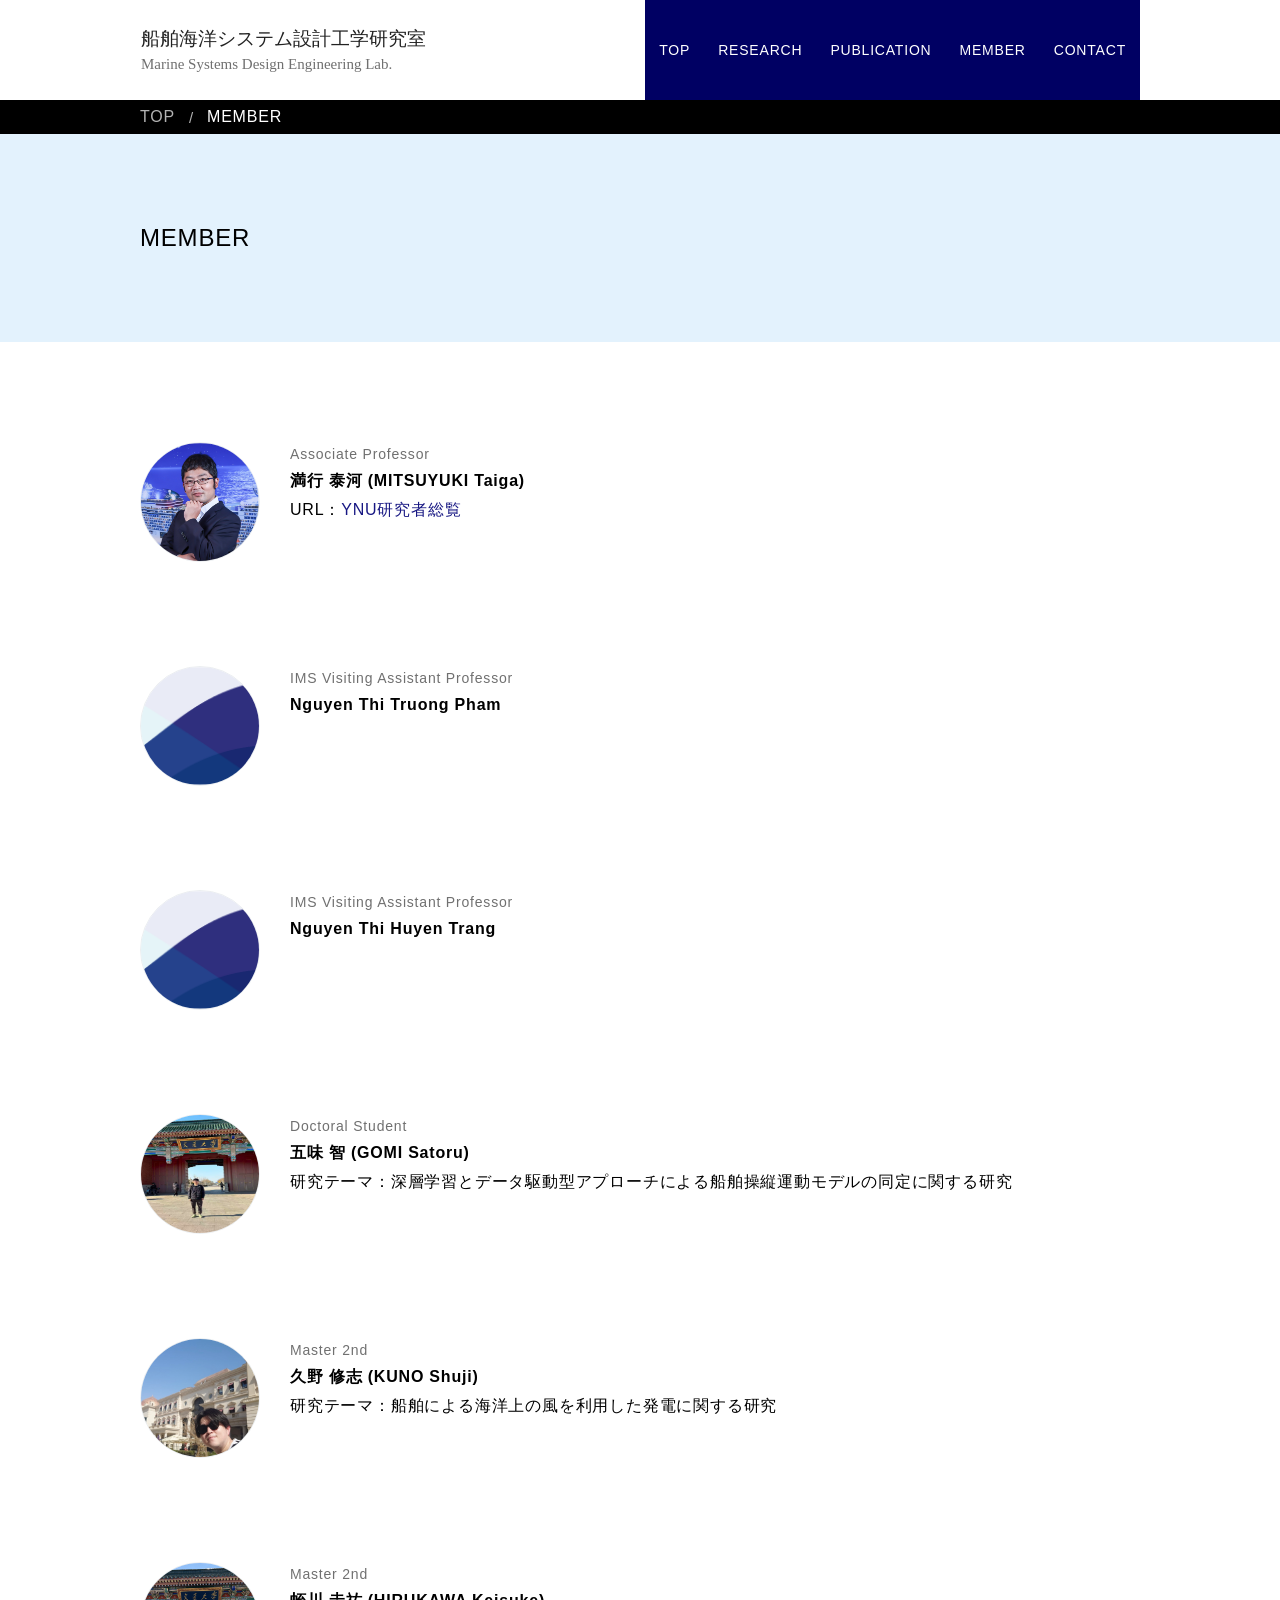
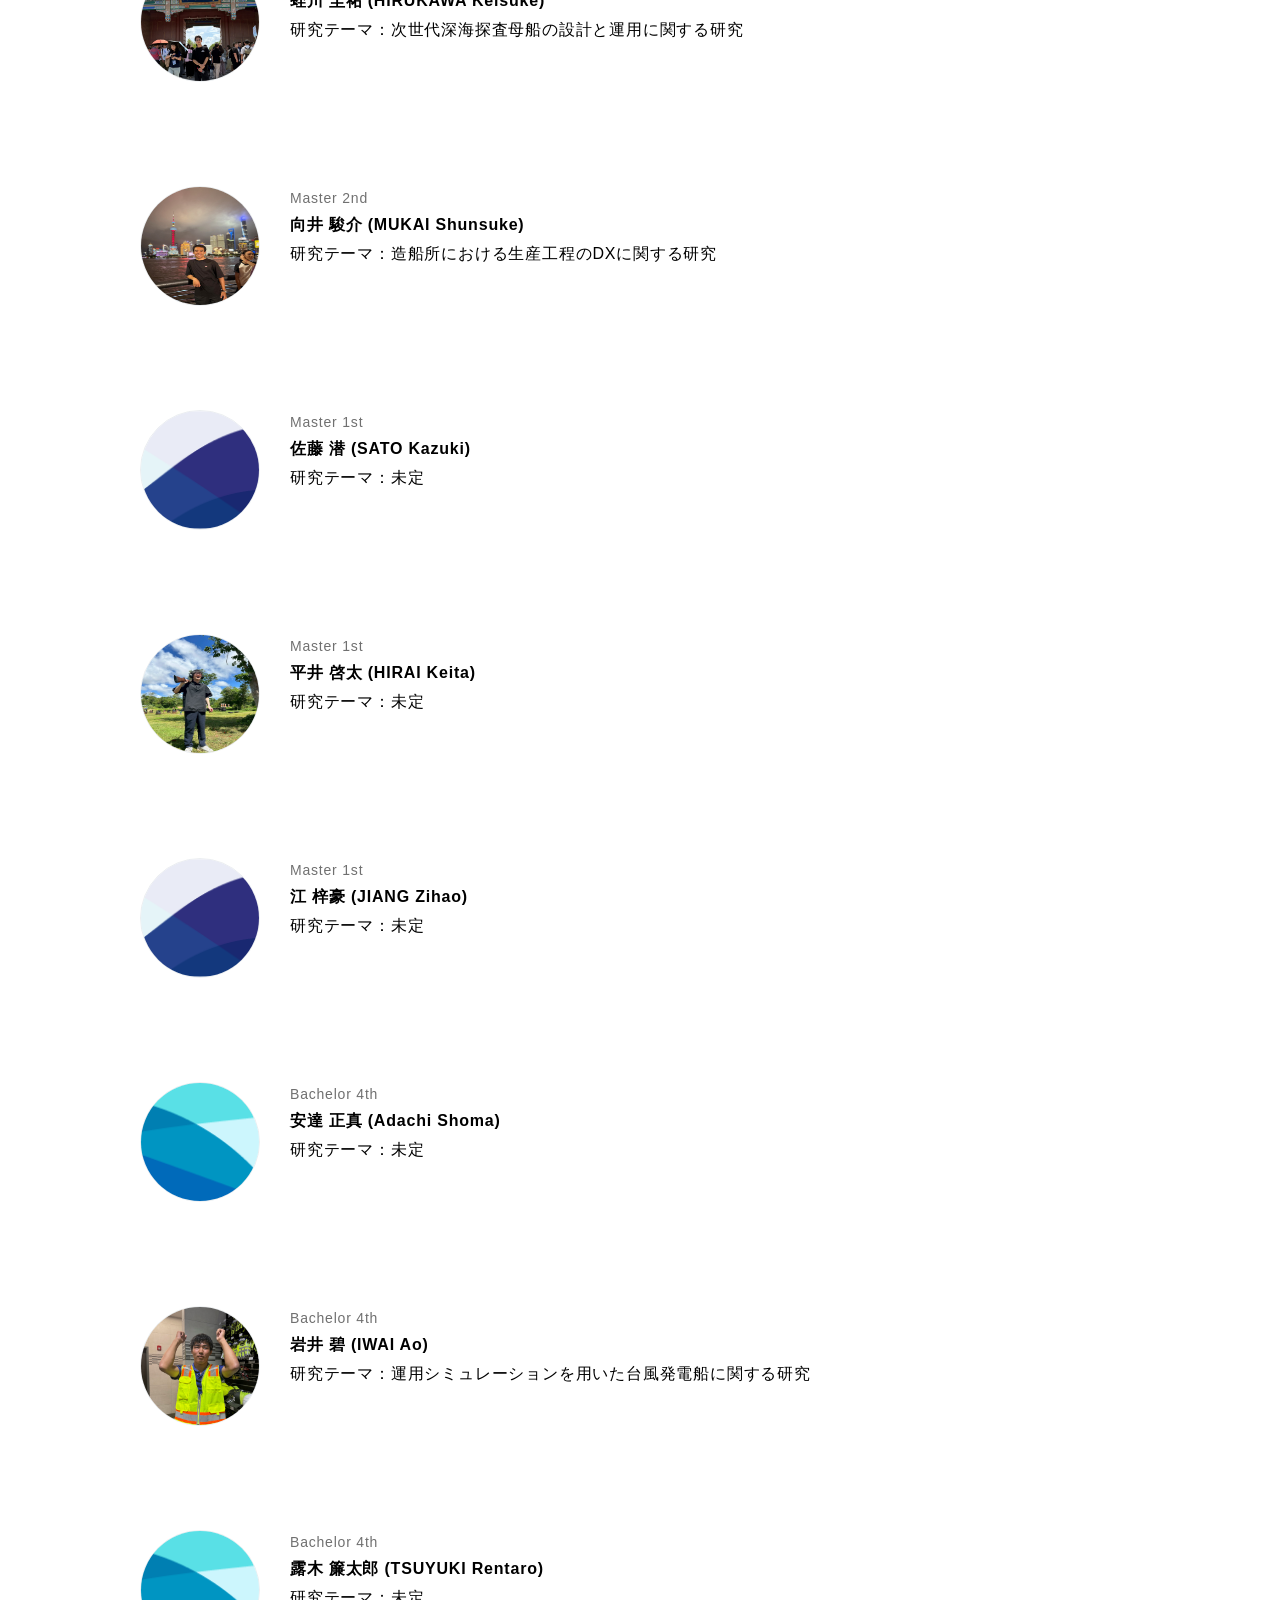
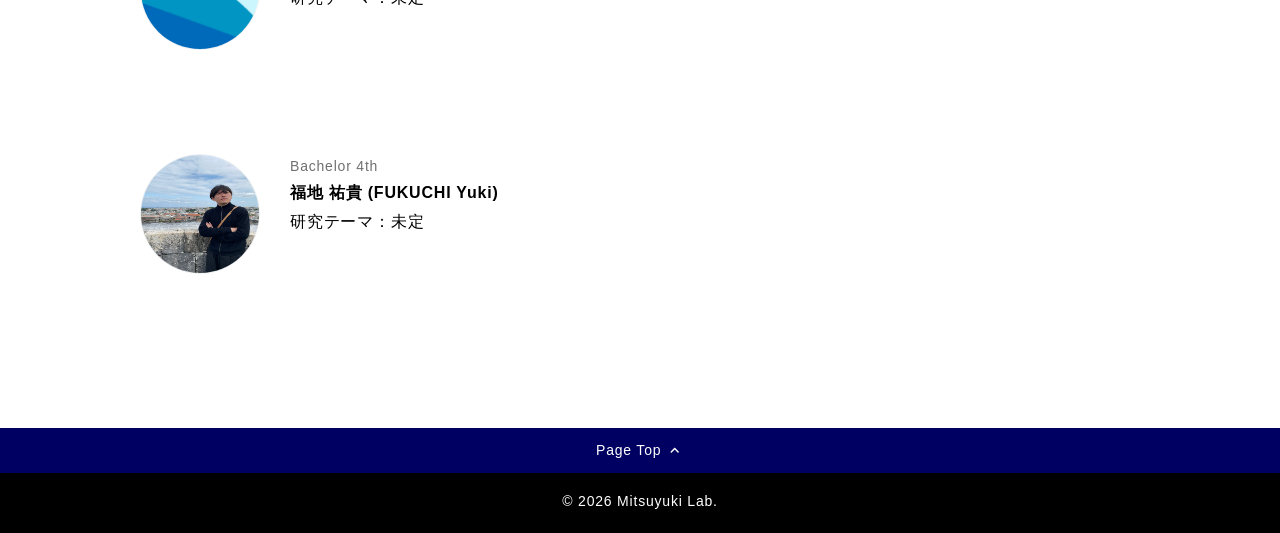
==== member.html @ f91fbb4b "Add some feature(fukuchi)" ====
<!DOCTYPE html>
<html>

<head>
    <meta name="viewport" content="width=1280" user-scalable="yes" charset="utf-8">
    <title> MEMBER | 満行研究室 </title>
    <link rel="icon" href="static/images/favicon.svg" type="image/svg+xml">
    <link rel="stylesheet" href="./static/css/common.css">
    <link rel="stylesheet" href="./static/css/index.css">
    <link rel="stylesheet" href="./static/css/member.css">
    <script src="./static/js/jquery-3.5.1.min.js"></script>
    <script src="./static/js/index.js"></script>
    <!-- Global site tag (gtag.js) - Google Analytics -->
    <script async src="https://www.googletagmanager.com/gtag/js?id=G-5XBV6TJ47Q"></script>
    <script>
        window.dataLayer = window.dataLayer || [];
        function gtag() { dataLayer.push(arguments); }
        gtag('js', new Date());

        gtag('config', 'G-5XBV6TJ47Q');
    </script>
</head>

<body>
    <div class="wrapper">
        <header class="header inner">
            <a href="index.html#top"><img id="#top" class="lab_logo" src="static/images/lab_logo.svg"
                    alt="船舶海洋システム 設計工学研究室"></a>
            <nav>
                <ul>
                    <!-- adjustment -->
                    <li><a href="index.html">TOP</a></li>
                    <!--
                    -->
                    <li><a href="research.html">RESEARCH</a></li>
                    <!--
                    -->
                    <li><a href="publication.html">PUBLICATION</a></li>
                    <!--
                    -->
                    <li><a href="member.html">MEMBER</a></li>
                    <!--
                    -->
                    <li><a href="index.html#intro_contact">CONTACT</a></li>
                </ul>
            </nav>
        </header>
        <div>
            <div class="cp_breadcrumb">
                <div class="inner">
                    <ul class="breadcrumbs">
                        <li><a href="index.html">TOP</a></li>
                        <li>MEMBER</li>
                    </ul>
                </div>
            </div>
            <div class="bg_headline">
                <div class="inner">
                    <h2 class="color-bk">MEMBER</h2>
                </div>
            </div>
        </div>

        <main class="content-full">
            <ul class="inner">
                <li class="member">
                    <img class="member_icon" src="static/images/member_taiga-mitsuyuki.jpg">
                    <div class="member_info">
                        <p class="position">Associate Professor</p>
                        <h4>満行 泰河 (MITSUYUKI Taiga)</h4>
                        <p>URL：<span><a href="https://er-web.ynu.ac.jp/html/MITSUYUKI_Taiga/ja.html"
                                    target="_blank">YNU研究者総覧</a></span></p>
                    </div>
                </li>
                <li class="member">
                    <img class="member_icon" src="static/images/sea-member.png">
                    <div class="member_info">
                        <p class="position">IMS Visiting Assistant Professor</p>
                        <h4>Nguyen Thi Truong Pham</h4>
                        <!-- <p>URL：<span><a href="https://er-web.ynu.ac.jp/html/MITSUYUKI_Taiga/ja.html"
                                    target="_blank">YNU研究者総覧</a></span></p> -->
                    </div>
                </li>
                <li class="member">
                    <img class="member_icon" src="static/images/sea-member.png">
                    <div class="member_info">
                        <p class="position">IMS Visiting Assistant Professor</p>
                        <h4>Nguyen Thi Huyen Trang</h4>
                        <!-- <p>URL：<span><a href="https://er-web.ynu.ac.jp/html/MITSUYUKI_Taiga/ja.html"
                                    target="_blank">YNU研究者総覧</a></span></p> -->
                    </div>
                </li>
                <li class="member">
                    <img class="member_icon" src="static/images/member_satoru_gomi.jpg">
                    <div class="member_info">
                        <p class="position">Doctoral Student</p>
                        <h4>五味 智 (GOMI Satoru)</h4>
                        <p>研究テーマ：<span>深層学習とデータ駆動型アプローチによる船舶操縦運動モデルの同定に関する研究</span></p>
                        <!-- <p>URL：<a href="" target="_blank"></a></p> -->
                    </div>
                </li>
                <li class="member">
                    <img class="member_icon" src="static/images/member_shuji_kuno.jpg">
                    <div class="member_info">
                        <p class="position">Master 2nd</p>
                        <h4>久野 修志 (KUNO Shuji)</h4>
                        <p>研究テーマ：<span>船舶による海洋上の風を利用した発電に関する研究</span></p>
                        <!-- <p>URL：<a href="" target="_blank"></a></p> -->
                    </div>
                </li>
                <li class="member">
                    <img class="member_icon" src="static/images/member_keisuke_hirukawa.jpg">
                    <div class="member_info">
                        <p class="position">Master 2nd</p>
                        <h4>蛭川 圭祐 (HIRUKAWA Keisuke)</h4>
                        <p>研究テーマ：<span>次世代深海探査母船の設計と運用に関する研究</span></p>
                        <!-- <p>URL：<a href="" target="_blank"></a></p> -->
                    </div>
                </li>
                <li class="member">
                    <img class="member_icon" src="static/images/member_mukai_shunsuke.jpg">
                    <div class="member_info">
                        <p class="position">Master 2nd</p>
                        <h4>向井 駿介 (MUKAI Shunsuke)</h4>
                        <p>研究テーマ：<span>造船所における生産工程のDXに関する研究</span></p>
                        <!-- <p>URL：<a href="" target="_blank"></a></p> -->
                    </div>
                </li>
                <li class="member">
                    <img class="member_icon" src="static/images/sea-member.png">
                    <div class="member_info">
                        <p class="position">Master 1st</p>
                        <h4>佐藤 潜 (SATO Kazuki)</h4>
                        <p>研究テーマ：<span>未定</span></p>
                        <!-- <p>URL：<a href="" target="_blank"></a></p> -->
                    </div>
                </li>
                <li class="member">
                    <img class="member_icon" src="static/images/member_keita_hirai.jpg">
                    <div class="member_info">
                        <p class="position">Master 1st</p>
                        <h4>平井 啓太 (HIRAI Keita)</h4>
                        <p>研究テーマ：<span>未定</span></p>
                        <!-- <p>URL：<a href="" target="_blank"></a></p> -->
                    </div>
                </li>
                <li class="member">
                    <img class="member_icon" src="static/images/sea-member.png">
                    <div class="member_info">
                        <p class="position">Master 1st</p>
                        <h4>江 梓豪 (JIANG Zihao)</h4>
                        <p>研究テーマ：<span>未定</span></p>
                        <!-- <p>URL：<a href="" target="_blank"></a></p> -->
                    </div>
                </li>
                <li class="member">
                    <img class="member_icon" src="static/images/sea-bright.png">
                    <div class="member_info">
                        <p class="position">Bachelor 4th</p>
                        <h4>安達 正真 (Adachi Shoma)</h4>
                        <p>研究テーマ：<span>未定</span></p>
                        <!-- <p>URL：<a href="" target="_blank"></a></p> -->
                    </div>
                </li>
                <li class="member">
                    <img class="member_icon" src="static/images/member_ao_iwai.jpg">
                    <div class="member_info">
                        <p class="position">Bachelor 4th</p>
                        <h4>岩井 碧 (IWAI Ao)</h4>
                        <p>研究テーマ：<span>運用シミュレーションを用いた台風発電船に関する研究</span></p>
                        <!-- <p>URL：<a href="" target="_blank"></a></p> -->
                    </div>
                </li>
                <li class="member">
                    <img class="member_icon" src="static/images/sea-bright.png">
                    <div class="member_info">
                        <p class="position">Bachelor 4th</p>
                        <h4>露木 簾太郎 (TSUYUKI Rentaro)</h4>
                        <p>研究テーマ：<span>未定</span></p>
                        <!-- <p>URL：<a href="" target="_blank"></a></p> -->
                    </div>
                </li>
                <li class="member">
                    <img class="member_icon" src="static/images/member_yuki_fukuchi.jpg">
                    <div class="member_info">
                        <p class="position">Bachelor 4th</p>
                        <h4>福地 祐貴 (FUKUCHI Yuki)</h4>
                        <p>研究テーマ：<span>未定</span></p>
                        <!-- <p>URL：<a href="" target="_blank"></a></p> -->
                    </div>
                </li>
            </ul>
        </main>

        <div class="page_top">
            <a class="butn_with_icon" href="#top">Page Top <img class="in_icon"
                    src="static/images/arrow_up_white.svg"></a>
        </div>
        <footer>
            <p id="copyright"></p>
        </footer>
    </div>
</body>

</html>
---- static/css/common.css ----
@charset "utf-8";
* {
    box-sizing: border-box;
    margin: 0;
    padding: 0;
}
html,body {
    height: 100%;
}
body {
    font-family:'Hiragino Kaku Gothic ProN','ヒラギノ角ゴ ProN W3','Meiryo','メイリオ',sans-serif;
    font-size: 16px;
    background-color: #ffffff;
    letter-spacing: 0.05em;
}
.inner {
    max-width: 1000px;
    margin-right: auto;
    margin-left: auto;
}
.inner_sub {
    max-width: 1000px;
    margin-right: auto;
    margin-left: auto;
    padding-right: 220px;
    padding-left: 220px;
}
.content-full {
    margin-bottom: 150px; 
}
/* TEXT　*/
a {
    color: #171783;
    text-decoration: none;
    margin: 0;
    padding: 0;
}
h2 {
    padding: 90px 0 90px 0;
    font-weight: 300;
}
h3 {
    padding: 0 0 30px 0;
    font-weight: 300;
}
ul {
    list-style: none;
}
.color-blue {
    color: #000063;
}
.color-bk {
    color: #000000;
}

.label_blue {
    color:#ffffff;
    background:#000063;
    text-decoration: none;
}
.label_blue:hover {
    background:#1f0e80;
    box-shadow: 6px 6px 0 0 rgba(60, 194, 235, 0.4);
}
.bg_setting {
    background-repeat: no-repeat;
    background-size: cover;
    background-color:#ffffff;
}
/* 削除 */
.label_black {
    color:#ffffff;
    background:#000000;
}
/* GUIDE　*/
.guide_text {
    display: inline-block;
    margin-bottom: 30px;
    line-height: 1.8;
}
hr {
    border: none; /* 見た目調整 */
    height: 1px;
    background-color: #CFD8DC;
    margin: 80px 0 0 0 ;
}

/* BUTTUM_ICON */
.butn_with_icon {
    display: inline-block;
    width: auto;
    padding: 10px 4px 8px 12px;
}
.in_icon {
    vertical-align: middle;
    padding: 0 8px 3px 0;
}

/* HEADER */
header {
    display: flex;
    justify-content: space-between;
    align-items: center;
}
.header {
    height: 100px;
    width: 1000px;
    padding: 0 ;
}
.header img {
    padding: 0 20px 0 0;
}
.lab_logo {
    vertical-align: bottom
}

/* MENU */
nav {
    height: 100%;
    background: #000063;
}
nav ul {
    display: flex;
    align-items: center;
    height: 100px;
}
nav ul li :hover {
    background:#1f0e80;
    box-shadow: 6px 6px 0 0 rgba(60, 194, 235, 0.4);
    position: relative;
}
nav ul li a {
    color: #fff;
    display: inline-block;
    height: 100%;
    width: 100%;
    padding: 0 14px;
    font-size: 14px;
    line-height: 100px;
}
/* HEADLINE */
.bg_headline {
    background: rgb(227, 242, 253);
}
.bg_breadcrumb {
    background: #000000;
    padding: 8px 0 8px 0;
}

/* BREADCRUMB */
.cp_breadcrumb *, .cp_breadcrumb *:after, .cp_breadcrumb *:before {
	-webkit-box-sizing: border-box;
	        box-sizing: border-box;
}
.cp_breadcrumb {
    padding: 8px 0 8px 0;
	color: #fff;
    background: #000000;
}
.cp_breadcrumb a {
	text-decoration: none;
    color: rgba( 255, 255, 255, 0.7);
}
.cp_breadcrumb .breadcrumbs {
	padding-left: 0;
	margin-top: 0;
	margin-bottom: 0;
	list-style: none;
	display: flex;
	flex-wrap: wrap;
}
.cp_breadcrumb li {
	display: inline-block;
	position: relative;
	padding-right: calc(16px + 8px);
	margin-right: 8px;
    color: rgba( 255, 255, 255, 0.7);
}
.cp_breadcrumb li::before {
	content: "/";
	width: 1em;
	height: 1em;
	line-height: 1;
	text-align: center;
    font-size: 15px;
	color: inherit;
	position: absolute;
	top: 50%;
	right: 0;
	-webkit-transform: translateY(-50%);
	        transform: translateY(-50%);
}
.cp_breadcrumb li:last-child {
	margin-right: 0;
	padding-right: 0;
	color: #ffffff;
}
.cp_breadcrumb li:last-child::before {
	content: normal;
}

/* page_top */
.page_top {
    background:#000063;
    text-align: center;
    height: 45px;
    font-size: 14px;
    padding: 3px 0 0 0;
  }
  .page_top a {
    color: #ffffff;
  }

/* footer */
.footer-margin {
    margin-top: 160px;
}
footer {
    height: 60px;
    color: #ffffff;
    background: rgb(0, 0, 0);
    text-align: center;
    font-size: 14px;
  }
footer p {
    display: inline-block;
    margin: 20px 0;
  }

.wrapper {
    min-width: 1280px;
    display: flex;
    flex-direction: column;
    min-height: 100vh;
}
.wrapper > * {
    flex-shrink: 0;
}
main {
    flex-grow: 1;
}
.page_top {
    margin-top: auto;
}
---- static/css/index.css ----
@charset "utf-8";

* {
    box-sizing: border-box;
    margin: 0;
    padding: 0;
}
/* TOP */
.intro_view {
    display: flex;
    justify-content: center;
    align-items: center;
    height: 600px;
}
.intro_view_bg {
    background-image:url("../images/bg_top.png");
}
.overview {
    display: block;
    width: auto;
    height: 330px;
    padding: 30px;
    border-radius: 5px;
    color: #ffffff;
    line-height: 2;
    text-align: center;
    letter-spacing: 0.2em;
}
.slogan {
    padding: 35px 0;
    font-size: 48px;
    font-family: jakob, sans-serif;
    font-weight: 400;
    font-style: normal;
    text-shadow: 0 2px 4px #2D2D2D;
}

/* research */
.intro_research {
    height: auto;
    width: 100%;
    padding-bottom: 150px;
}
.research_bg {
    background-image: url("../images/bg_research.png"); 
}
.research {
    display: inline-block;
    position: relative;
}
.research img {
    vertical-align: bottom; /* adjustment */
    object-fit: cover;
    width: 420px;
}
.research img:hover {
    filter: brightness(80%);
}
.research p {
    position: absolute;
    bottom: 0;
    height: 25%;
    width: 100%;
    padding: 15px 15px 15px 15px;
    line-height: 1.6;
    color: #FFFFFF;
    background-color: rgba(0, 0, 99, 80%);
}
/* PUBLICATION */
#intro_publication {
    background: linear-gradient(180deg, rgb(233, 235, 246), rgb(227, 242, 253));
    position: relative; /* Background adjustment */
}
.publication_guide aside {
    margin: 0 0 50px 0;
}
.triangle {
    width: 0;
    height: 0;
    border-style: solid;
    border-width: 120px 100vw 0 0;
    border-color: #E3F2FD transparent transparent transparent;
    position: absolute; /* Background adjustment */
    z-index: 2;
}
.triangle_space {
    height: 80px;
}
/* CONTACT */
.contact_guide {
    display: flex;
    justify-content: space-between;
    align-items: baseline;
}
.contact {
    position: relative;
    display: block;
    width: 430px;
}
.ynu_logo {
    position: absolute;
    bottom: 0;
    right: 0;
    margin: 0 0 3px 0;
}
---- static/css/member.css ----
@charset "utf-8";

/* TOP> MEMBER */

/* MEMBER */
.member {
    position: relative;
    width: 100%;
    margin: 100px 0 0 0;
}
.member_icon {
    width:  120px; 
    height: 120px;
    border: 1px solid #ECEFF1;
    border-radius: 50%;
    background-position: center center;
    margin: 0;
    padding: 0;
}
.member_info {
    display: inline-block;
    position: absolute;
    top: 0;
    margin: 0 0 0 30px;
    line-height: 1.8;
}
.position {
    color: #707070;
    font-size: 14px;
}
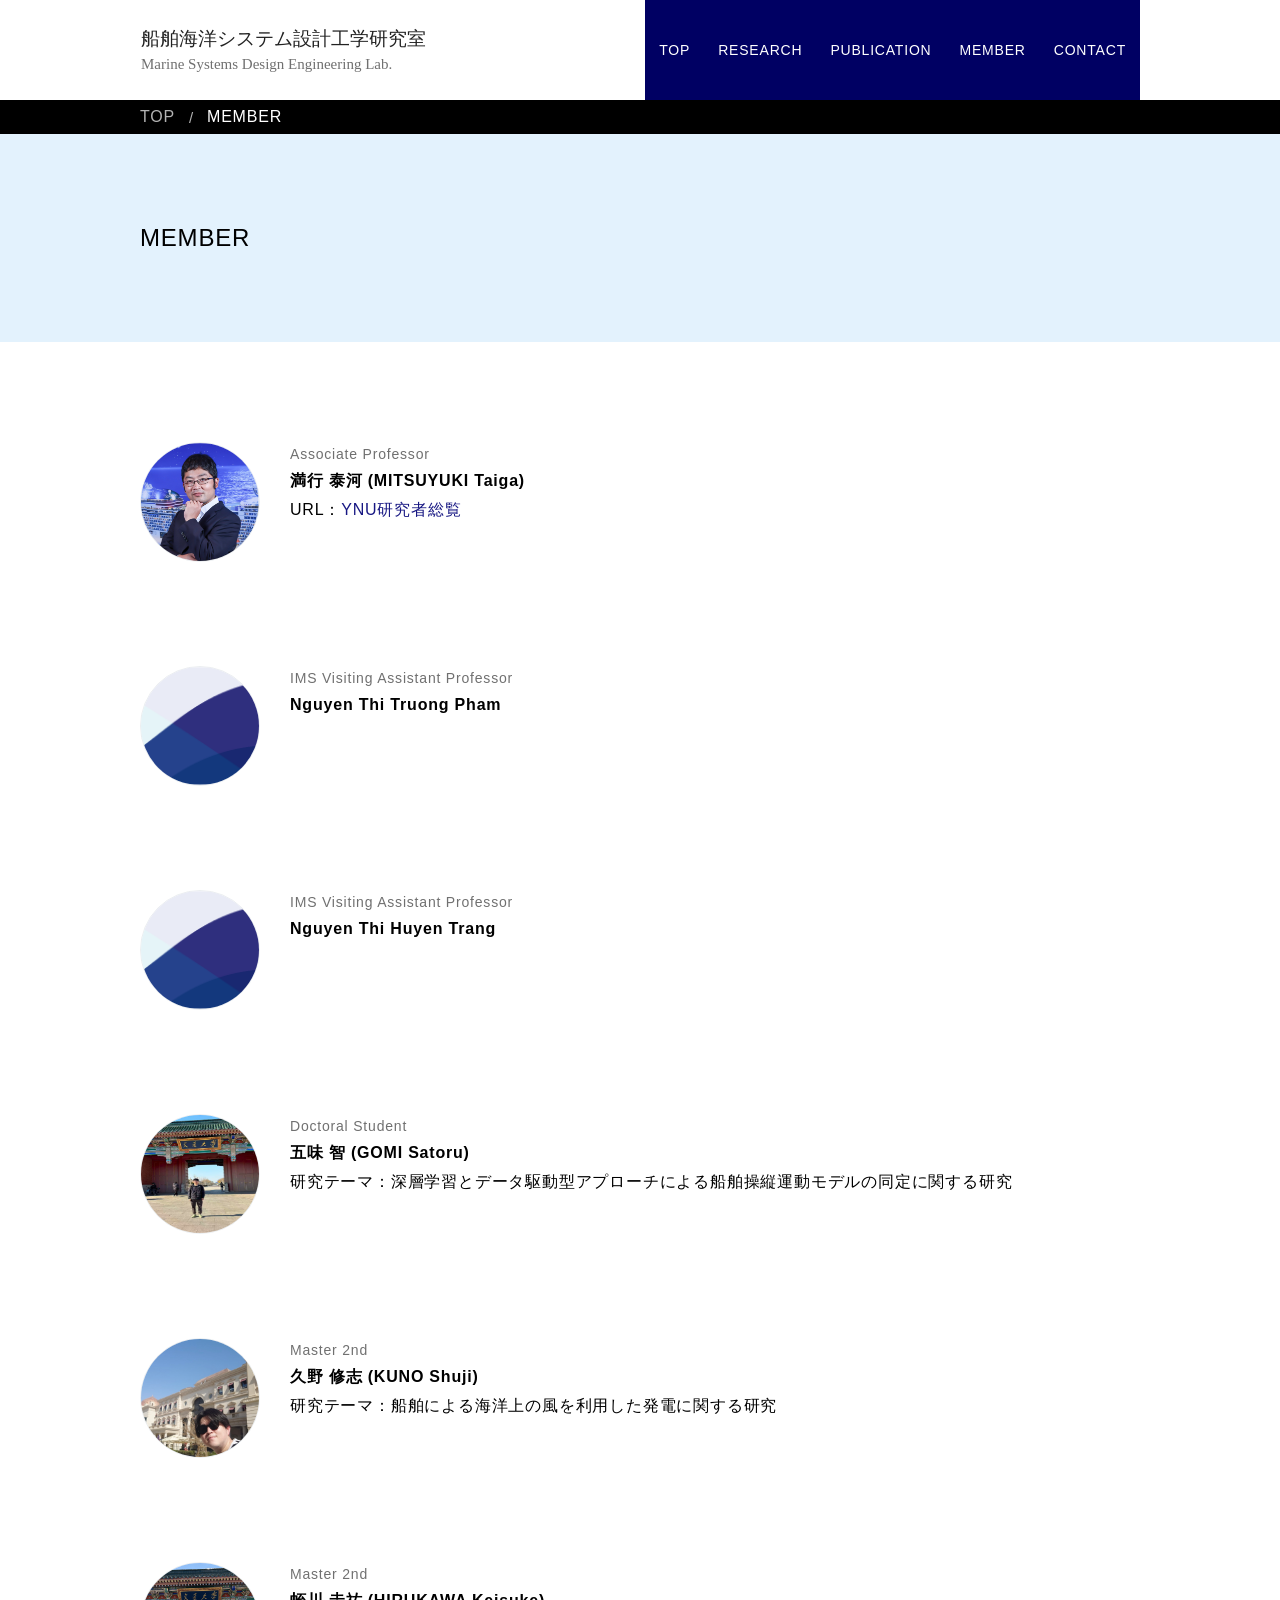
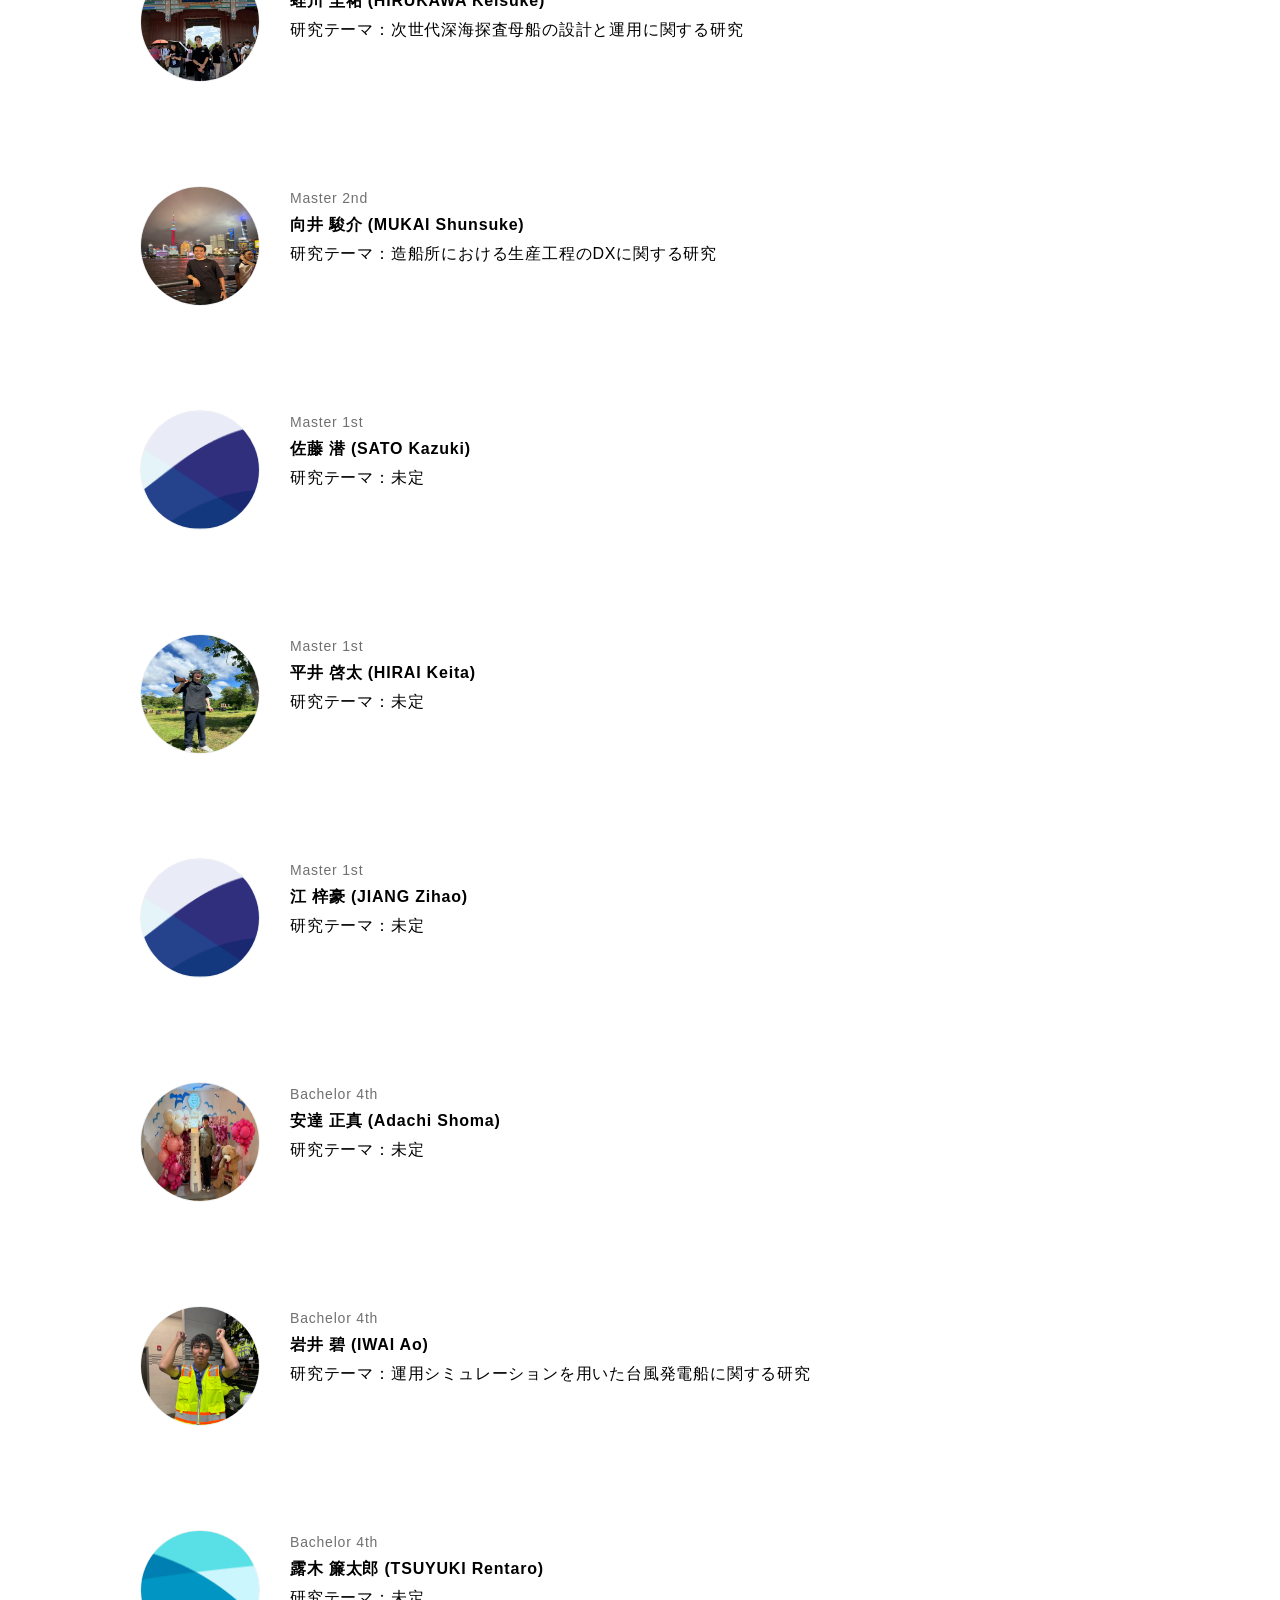
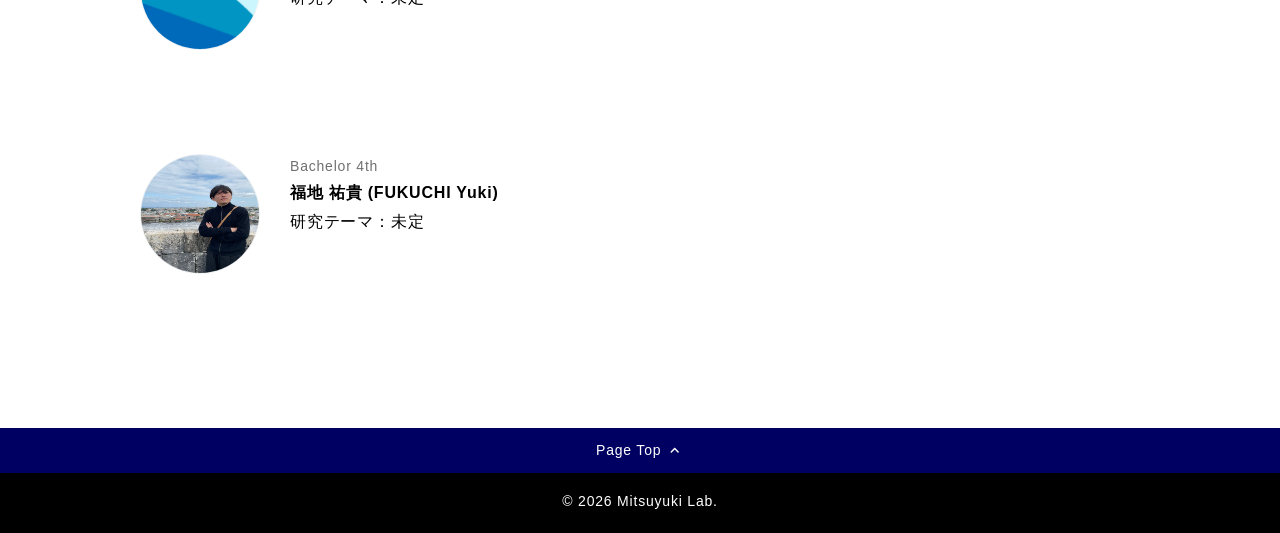
==== commit 19078dfe: "update member image path" ====
--- a/member.html
+++ b/member.html
@@ -154,7 +154,7 @@
                     </div>
                 </li>
                 <li class="member">
-                    <img class="member_icon" src="static/images/sea-bright.png">
+                    <img class="member_icon" src="static/images/member_shoma_adachi.jpg">
                     <div class="member_info">
                         <p class="position">Bachelor 4th</p>
                         <h4>安達 正真 (Adachi Shoma)</h4>
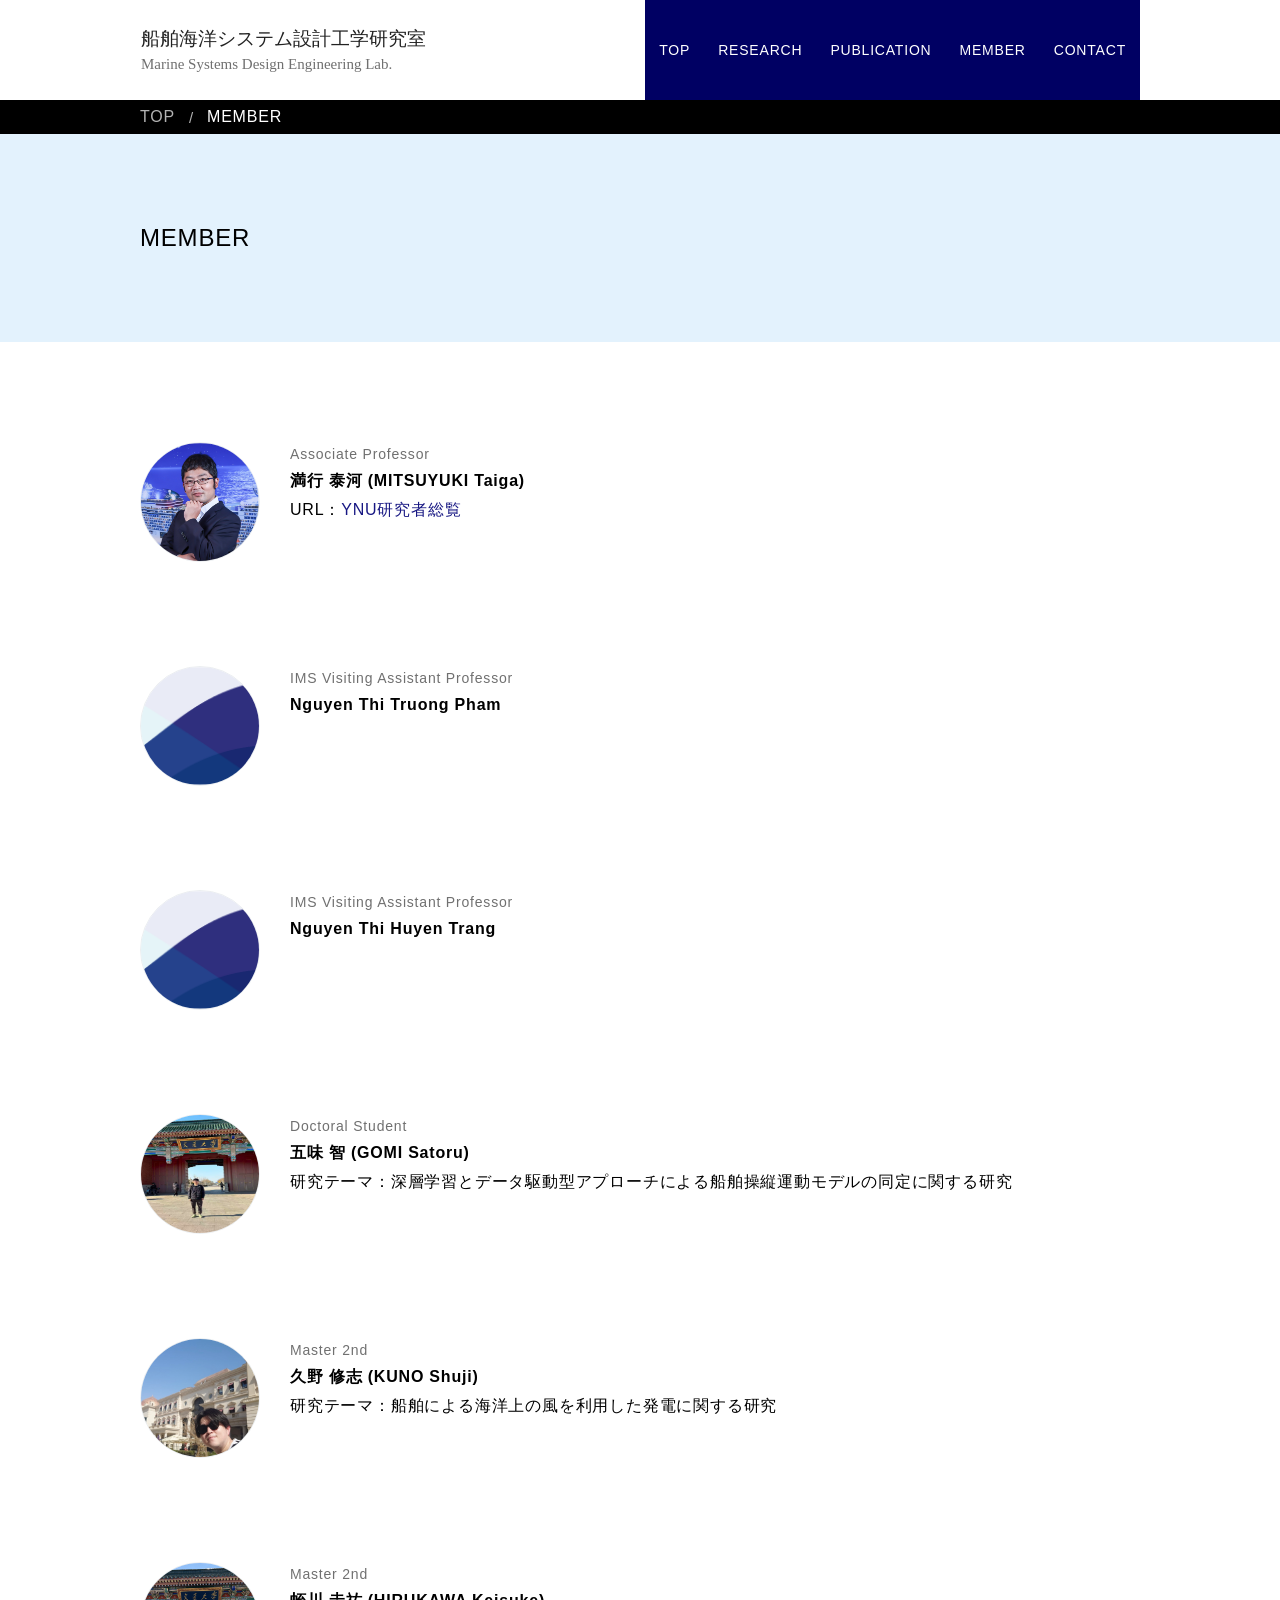
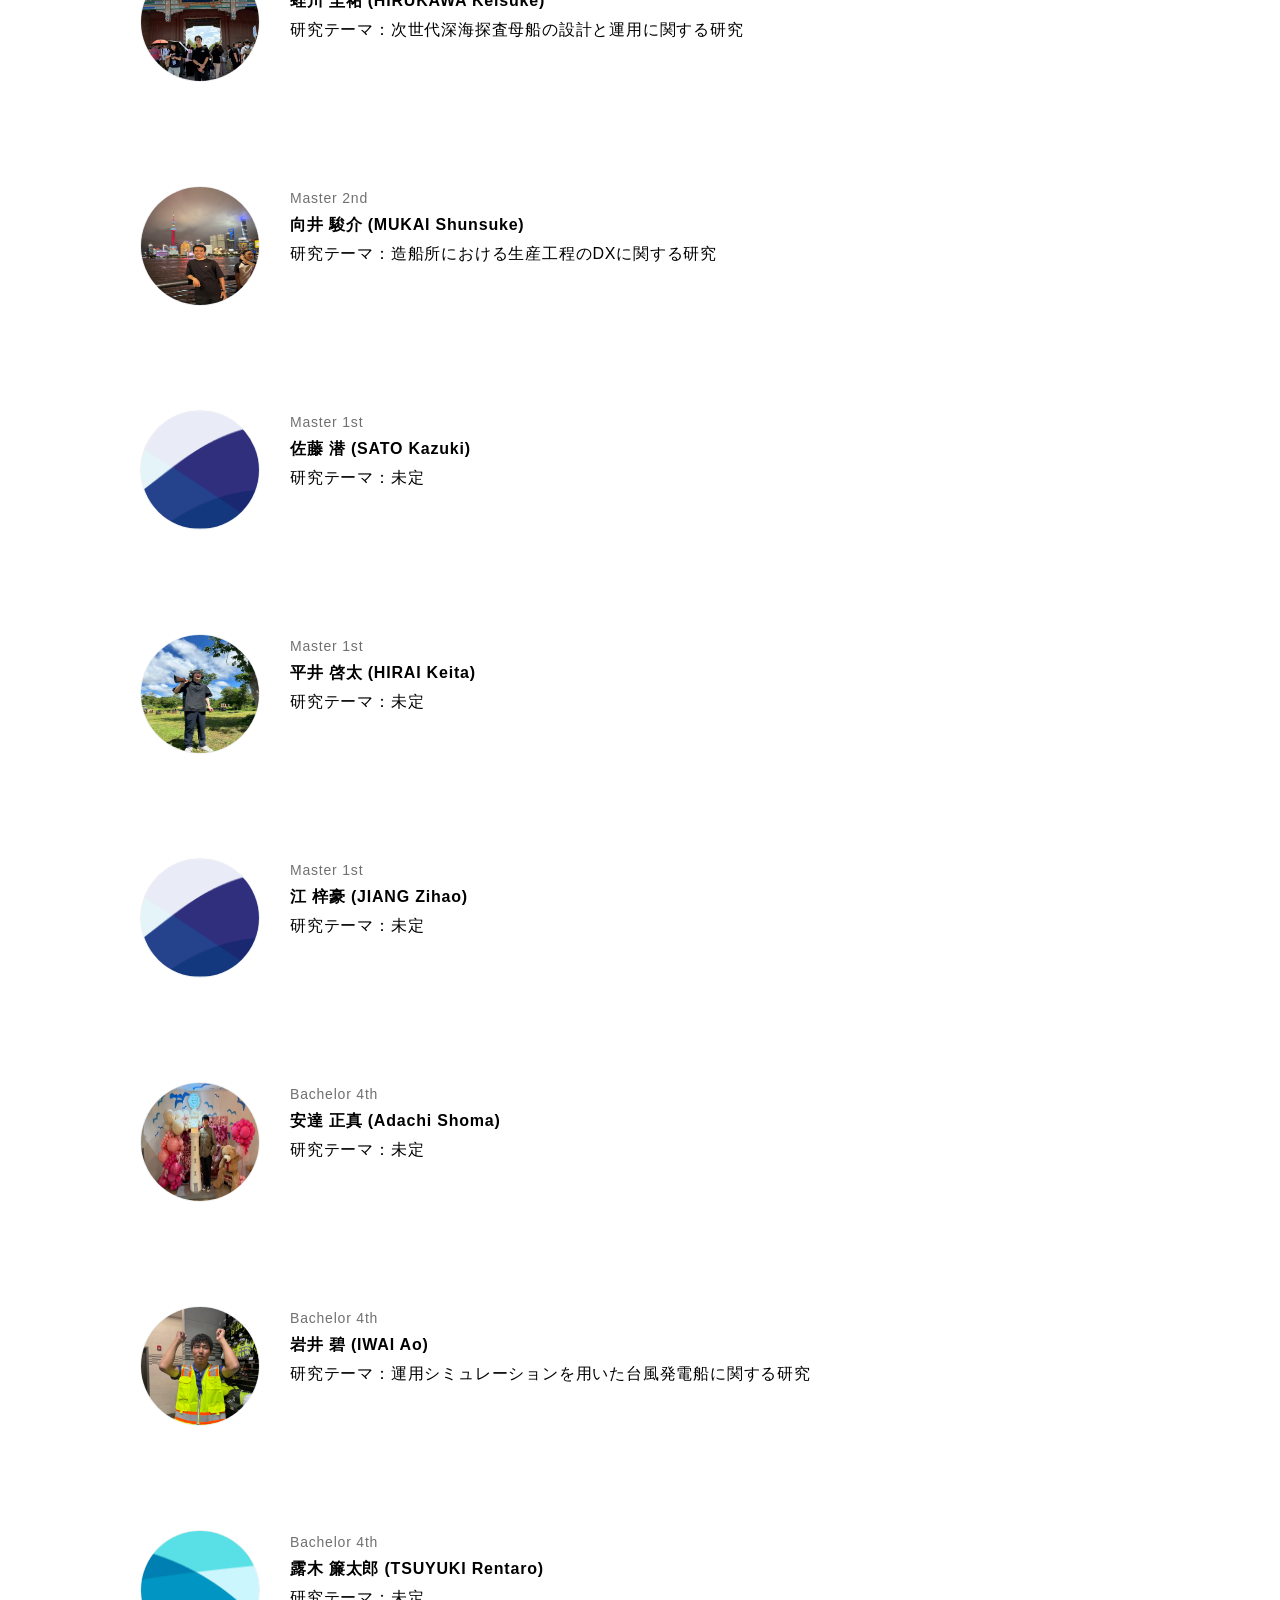
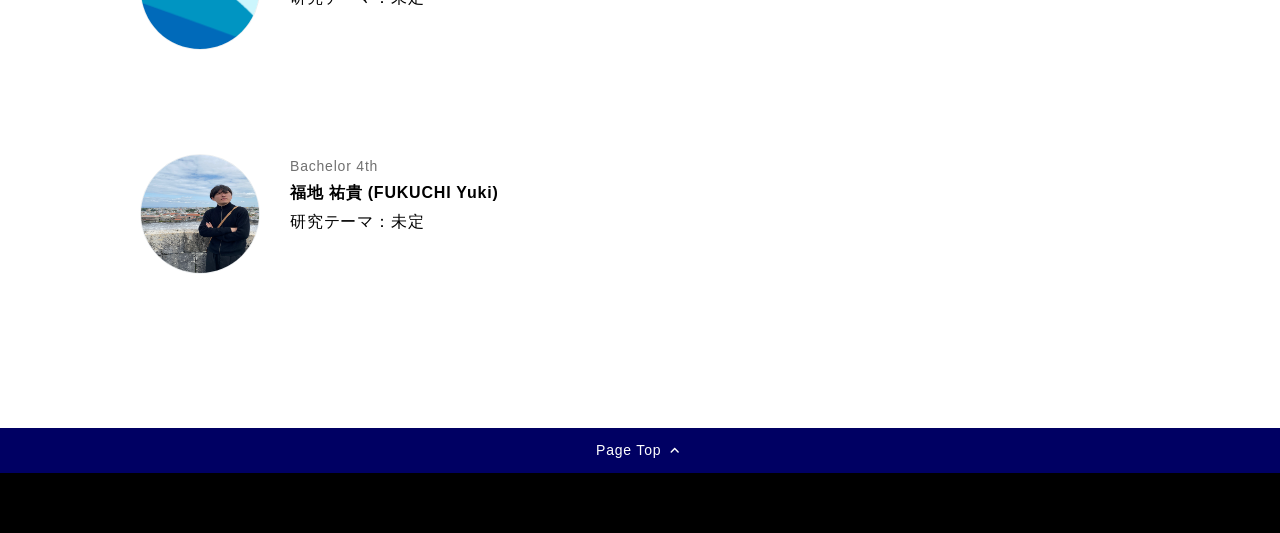
==== commit cc86cb55: "update: HTML・CSS・画像修正" ====
--- a/member.html
+++ b/member.html
@@ -1,205 +1,205 @@
-<!DOCTYPE html>
-<html>
-
-<head>
-    <meta name="viewport" content="width=1280" user-scalable="yes" charset="utf-8">
-    <title> MEMBER | 満行研究室 </title>
-    <link rel="icon" href="static/images/favicon.svg" type="image/svg+xml">
-    <link rel="stylesheet" href="./static/css/common.css">
-    <link rel="stylesheet" href="./static/css/index.css">
-    <link rel="stylesheet" href="./static/css/member.css">
-    <script src="./static/js/jquery-3.5.1.min.js"></script>
-    <script src="./static/js/index.js"></script>
-    <!-- Global site tag (gtag.js) - Google Analytics -->
-    <script async src="https://www.googletagmanager.com/gtag/js?id=G-5XBV6TJ47Q"></script>
-    <script>
-        window.dataLayer = window.dataLayer || [];
-        function gtag() { dataLayer.push(arguments); }
-        gtag('js', new Date());
-
-        gtag('config', 'G-5XBV6TJ47Q');
-    </script>
-</head>
-
-<body>
-    <div class="wrapper">
-        <header class="header inner">
-            <a href="index.html#top"><img id="#top" class="lab_logo" src="static/images/lab_logo.svg"
-                    alt="船舶海洋システム 設計工学研究室"></a>
-            <nav>
-                <ul>
-                    <!-- adjustment -->
-                    <li><a href="index.html">TOP</a></li>
-                    <!--
-                    -->
-                    <li><a href="research.html">RESEARCH</a></li>
-                    <!--
-                    -->
-                    <li><a href="publication.html">PUBLICATION</a></li>
-                    <!--
-                    -->
-                    <li><a href="member.html">MEMBER</a></li>
-                    <!--
-                    -->
-                    <li><a href="index.html#intro_contact">CONTACT</a></li>
-                </ul>
-            </nav>
-        </header>
-        <div>
-            <div class="cp_breadcrumb">
-                <div class="inner">
-                    <ul class="breadcrumbs">
-                        <li><a href="index.html">TOP</a></li>
-                        <li>MEMBER</li>
-                    </ul>
-                </div>
-            </div>
-            <div class="bg_headline">
-                <div class="inner">
-                    <h2 class="color-bk">MEMBER</h2>
-                </div>
-            </div>
-        </div>
-
-        <main class="content-full">
-            <ul class="inner">
-                <li class="member">
-                    <img class="member_icon" src="static/images/member_taiga-mitsuyuki.jpg">
-                    <div class="member_info">
-                        <p class="position">Associate Professor</p>
-                        <h4>満行 泰河 (MITSUYUKI Taiga)</h4>
-                        <p>URL：<span><a href="https://er-web.ynu.ac.jp/html/MITSUYUKI_Taiga/ja.html"
-                                    target="_blank">YNU研究者総覧</a></span></p>
-                    </div>
-                </li>
-                <li class="member">
-                    <img class="member_icon" src="static/images/sea-member.png">
-                    <div class="member_info">
-                        <p class="position">IMS Visiting Assistant Professor</p>
-                        <h4>Nguyen Thi Truong Pham</h4>
-                        <!-- <p>URL：<span><a href="https://er-web.ynu.ac.jp/html/MITSUYUKI_Taiga/ja.html"
-                                    target="_blank">YNU研究者総覧</a></span></p> -->
-                    </div>
-                </li>
-                <li class="member">
-                    <img class="member_icon" src="static/images/sea-member.png">
-                    <div class="member_info">
-                        <p class="position">IMS Visiting Assistant Professor</p>
-                        <h4>Nguyen Thi Huyen Trang</h4>
-                        <!-- <p>URL：<span><a href="https://er-web.ynu.ac.jp/html/MITSUYUKI_Taiga/ja.html"
-                                    target="_blank">YNU研究者総覧</a></span></p> -->
-                    </div>
-                </li>
-                <li class="member">
-                    <img class="member_icon" src="static/images/member_satoru_gomi.jpg">
-                    <div class="member_info">
-                        <p class="position">Doctoral Student</p>
-                        <h4>五味 智 (GOMI Satoru)</h4>
-                        <p>研究テーマ：<span>深層学習とデータ駆動型アプローチによる船舶操縦運動モデルの同定に関する研究</span></p>
-                        <!-- <p>URL：<a href="" target="_blank"></a></p> -->
-                    </div>
-                </li>
-                <li class="member">
-                    <img class="member_icon" src="static/images/member_shuji_kuno.jpg">
-                    <div class="member_info">
-                        <p class="position">Master 2nd</p>
-                        <h4>久野 修志 (KUNO Shuji)</h4>
-                        <p>研究テーマ：<span>船舶による海洋上の風を利用した発電に関する研究</span></p>
-                        <!-- <p>URL：<a href="" target="_blank"></a></p> -->
-                    </div>
-                </li>
-                <li class="member">
-                    <img class="member_icon" src="static/images/member_keisuke_hirukawa.jpg">
-                    <div class="member_info">
-                        <p class="position">Master 2nd</p>
-                        <h4>蛭川 圭祐 (HIRUKAWA Keisuke)</h4>
-                        <p>研究テーマ：<span>次世代深海探査母船の設計と運用に関する研究</span></p>
-                        <!-- <p>URL：<a href="" target="_blank"></a></p> -->
-                    </div>
-                </li>
-                <li class="member">
-                    <img class="member_icon" src="static/images/member_mukai_shunsuke.jpg">
-                    <div class="member_info">
-                        <p class="position">Master 2nd</p>
-                        <h4>向井 駿介 (MUKAI Shunsuke)</h4>
-                        <p>研究テーマ：<span>造船所における生産工程のDXに関する研究</span></p>
-                        <!-- <p>URL：<a href="" target="_blank"></a></p> -->
-                    </div>
-                </li>
-                <li class="member">
-                    <img class="member_icon" src="static/images/sea-member.png">
-                    <div class="member_info">
-                        <p class="position">Master 1st</p>
-                        <h4>佐藤 潜 (SATO Kazuki)</h4>
-                        <p>研究テーマ：<span>未定</span></p>
-                        <!-- <p>URL：<a href="" target="_blank"></a></p> -->
-                    </div>
-                </li>
-                <li class="member">
-                    <img class="member_icon" src="static/images/member_keita_hirai.jpg">
-                    <div class="member_info">
-                        <p class="position">Master 1st</p>
-                        <h4>平井 啓太 (HIRAI Keita)</h4>
-                        <p>研究テーマ：<span>未定</span></p>
-                        <!-- <p>URL：<a href="" target="_blank"></a></p> -->
-                    </div>
-                </li>
-                <li class="member">
-                    <img class="member_icon" src="static/images/sea-member.png">
-                    <div class="member_info">
-                        <p class="position">Master 1st</p>
-                        <h4>江 梓豪 (JIANG Zihao)</h4>
-                        <p>研究テーマ：<span>未定</span></p>
-                        <!-- <p>URL：<a href="" target="_blank"></a></p> -->
-                    </div>
-                </li>
-                <li class="member">
-                    <img class="member_icon" src="static/images/member_shoma_adachi.jpg">
-                    <div class="member_info">
-                        <p class="position">Bachelor 4th</p>
-                        <h4>安達 正真 (Adachi Shoma)</h4>
-                        <p>研究テーマ：<span>未定</span></p>
-                        <!-- <p>URL：<a href="" target="_blank"></a></p> -->
-                    </div>
-                </li>
-                <li class="member">
-                    <img class="member_icon" src="static/images/member_ao_iwai.jpg">
-                    <div class="member_info">
-                        <p class="position">Bachelor 4th</p>
-                        <h4>岩井 碧 (IWAI Ao)</h4>
-                        <p>研究テーマ：<span>運用シミュレーションを用いた台風発電船に関する研究</span></p>
-                        <!-- <p>URL：<a href="" target="_blank"></a></p> -->
-                    </div>
-                </li>
-                <li class="member">
-                    <img class="member_icon" src="static/images/sea-bright.png">
-                    <div class="member_info">
-                        <p class="position">Bachelor 4th</p>
-                        <h4>露木 簾太郎 (TSUYUKI Rentaro)</h4>
-                        <p>研究テーマ：<span>未定</span></p>
-                        <!-- <p>URL：<a href="" target="_blank"></a></p> -->
-                    </div>
-                </li>
-                <li class="member">
-                    <img class="member_icon" src="static/images/member_yuki_fukuchi.jpg">
-                    <div class="member_info">
-                        <p class="position">Bachelor 4th</p>
-                        <h4>福地 祐貴 (FUKUCHI Yuki)</h4>
-                        <p>研究テーマ：<span>未定</span></p>
-                        <!-- <p>URL：<a href="" target="_blank"></a></p> -->
-                    </div>
-                </li>
-            </ul>
-        </main>
-
-        <div class="page_top">
-            <a class="butn_with_icon" href="#top">Page Top <img class="in_icon"
-                    src="static/images/arrow_up_white.svg"></a>
-        </div>
-        <footer>
-            <p id="copyright"></p>
-        </footer>
-    </div>
-</body>
-
-</html>
+<!DOCTYPE html>
+<html>
+
+<head>
+    <meta name="viewport" content="width=1280" user-scalable="yes" charset="utf-8">
+    <title> MEMBER | 満行研究室 </title>
+    <link rel="icon" href="static/images/favicon.svg" type="image/svg+xml">
+    <link rel="stylesheet" href="./static/css/common.css">
+    <link rel="stylesheet" href="./static/css/index.css">
+    <link rel="stylesheet" href="./static/css/member.css">
+    <script src="./static/js/jquery-3.5.1.min.js"></script>
+    <script src="./static/js/index.js"></script>
+    <!-- Global site tag (gtag.js) - Google Analytics -->
+    <script async src="https://www.googletagmanager.com/gtag/js?id=G-5XBV6TJ47Q"></script>
+    <script>
+        window.dataLayer = window.dataLayer || [];
+        function gtag() { dataLayer.push(arguments); }
+        gtag('js', new Date());
+
+        gtag('config', 'G-5XBV6TJ47Q');
+    </script>
+</head>
+
+<body>
+    <div class="wrapper">
+        <header class="header inner">
+            <a href="index.html#top"><img id="#top" class="lab_logo" src="static/images/lab_logo.svg"
+                    alt="船舶海洋システム 設計工学研究室"></a>
+            <nav>
+                <ul>
+                    <!-- adjustment -->
+                    <li><a href="index.html">TOP</a></li>
+                    <!--
+                    -->
+                    <li><a href="research.html">RESEARCH</a></li>
+                    <!--
+                    -->
+                    <li><a href="publication.html">PUBLICATION</a></li>
+                    <!--
+                    -->
+                    <li><a href="member.html">MEMBER</a></li>
+                    <!--
+                    -->
+                    <li><a href="index.html#intro_contact">CONTACT</a></li>
+                </ul>
+            </nav>
+        </header>
+        <div>
+            <div class="cp_breadcrumb">
+                <div class="inner">
+                    <ul class="breadcrumbs">
+                        <li><a href="index.html">TOP</a></li>
+                        <li>MEMBER</li>
+                    </ul>
+                </div>
+            </div>
+            <div class="bg_headline">
+                <div class="inner">
+                    <h2 class="color-bk">MEMBER</h2>
+                </div>
+            </div>
+        </div>
+
+        <main class="content-full">
+            <ul class="inner">
+                <li class="member">
+                    <img class="member_icon" src="static/images/member_taiga-mitsuyuki.jpg">
+                    <div class="member_info">
+                        <p class="position">Associate Professor</p>
+                        <h4>満行 泰河 (MITSUYUKI Taiga)</h4>
+                        <p>URL：<span><a href="https://er-web.ynu.ac.jp/html/MITSUYUKI_Taiga/ja.html"
+                                    target="_blank">YNU研究者総覧</a></span></p>
+                    </div>
+                </li>
+                <li class="member">
+                    <img class="member_icon" src="static/images/sea-member.png">
+                    <div class="member_info">
+                        <p class="position">IMS Visiting Assistant Professor</p>
+                        <h4>Nguyen Thi Truong Pham</h4>
+                        <!-- <p>URL：<span><a href="https://er-web.ynu.ac.jp/html/MITSUYUKI_Taiga/ja.html"
+                                    target="_blank">YNU研究者総覧</a></span></p> -->
+                    </div>
+                </li>
+                <li class="member">
+                    <img class="member_icon" src="static/images/sea-member.png">
+                    <div class="member_info">
+                        <p class="position">IMS Visiting Assistant Professor</p>
+                        <h4>Nguyen Thi Huyen Trang</h4>
+                        <!-- <p>URL：<span><a href="https://er-web.ynu.ac.jp/html/MITSUYUKI_Taiga/ja.html"
+                                    target="_blank">YNU研究者総覧</a></span></p> -->
+                    </div>
+                </li>
+                <li class="member">
+                    <img class="member_icon" src="static/images/member_satoru_gomi.jpg">
+                    <div class="member_info">
+                        <p class="position">Doctoral Student</p>
+                        <h4>五味 智 (GOMI Satoru)</h4>
+                        <p>研究テーマ：<span>深層学習とデータ駆動型アプローチによる船舶操縦運動モデルの同定に関する研究</span></p>
+                        <!-- <p>URL：<a href="" target="_blank"></a></p> -->
+                    </div>
+                </li>
+                <li class="member">
+                    <img class="member_icon" src="static/images/member_shuji_kuno.jpg">
+                    <div class="member_info">
+                        <p class="position">Master 2nd</p>
+                        <h4>久野 修志 (KUNO Shuji)</h4>
+                        <p>研究テーマ：<span>船舶による海洋上の風を利用した発電に関する研究</span></p>
+                        <!-- <p>URL：<a href="" target="_blank"></a></p> -->
+                    </div>
+                </li>
+                <li class="member">
+                    <img class="member_icon" src="static/images/member_keisuke_hirukawa.jpg">
+                    <div class="member_info">
+                        <p class="position">Master 2nd</p>
+                        <h4>蛭川 圭祐 (HIRUKAWA Keisuke)</h4>
+                        <p>研究テーマ：<span>次世代深海探査母船の設計と運用に関する研究</span></p>
+                        <!-- <p>URL：<a href="" target="_blank"></a></p> -->
+                    </div>
+                </li>
+                <li class="member">
+                    <img class="member_icon" src="static/images/member_mukai_shunsuke.jpg">
+                    <div class="member_info">
+                        <p class="position">Master 2nd</p>
+                        <h4>向井 駿介 (MUKAI Shunsuke)</h4>
+                        <p>研究テーマ：<span>造船所における生産工程のDXに関する研究</span></p>
+                        <!-- <p>URL：<a href="" target="_blank"></a></p> -->
+                    </div>
+                </li>
+                <li class="member">
+                    <img class="member_icon" src="static/images/sea-member.png">
+                    <div class="member_info">
+                        <p class="position">Master 1st</p>
+                        <h4>佐藤 潜 (SATO Kazuki)</h4>
+                        <p>研究テーマ：<span>未定</span></p>
+                        <!-- <p>URL：<a href="" target="_blank"></a></p> -->
+                    </div>
+                </li>
+                <li class="member">
+                    <img class="member_icon" src="static/images/member_keita_hirai.jpg">
+                    <div class="member_info">
+                        <p class="position">Master 1st</p>
+                        <h4>平井 啓太 (HIRAI Keita)</h4>
+                        <p>研究テーマ：<span>未定</span></p>
+                        <!-- <p>URL：<a href="" target="_blank"></a></p> -->
+                    </div>
+                </li>
+                <li class="member">
+                    <img class="member_icon" src="static/images/sea-member.png">
+                    <div class="member_info">
+                        <p class="position">Master 1st</p>
+                        <h4>江 梓豪 (JIANG Zihao)</h4>
+                        <p>研究テーマ：<span>未定</span></p>
+                        <!-- <p>URL：<a href="" target="_blank"></a></p> -->
+                    </div>
+                </li>
+                <li class="member">
+                    <img class="member_icon" src="static/images/member_shoma_adachi.jpg">
+                    <div class="member_info">
+                        <p class="position">Bachelor 4th</p>
+                        <h4>安達 正真 (Adachi Shoma)</h4>
+                        <p>研究テーマ：<span>未定</span></p>
+                        <!-- <p>URL：<a href="" target="_blank"></a></p> -->
+                    </div>
+                </li>
+                <li class="member">
+                    <img class="member_icon" src="static/images/member_ao_iwai.jpg">
+                    <div class="member_info">
+                        <p class="position">Bachelor 4th</p>
+                        <h4>岩井 碧 (IWAI Ao)</h4>
+                        <p>研究テーマ：<span>運用シミュレーションを用いた台風発電船に関する研究</span></p>
+                        <!-- <p>URL：<a href="" target="_blank"></a></p> -->
+                    </div>
+                </li>
+                <li class="member">
+                    <img class="member_icon" src="static/images/sea-bright.png">
+                    <div class="member_info">
+                        <p class="position">Bachelor 4th</p>
+                        <h4>露木 簾太郎 (TSUYUKI Rentaro)</h4>
+                        <p>研究テーマ：<span>未定</span></p>
+                        <!-- <p>URL：<a href="" target="_blank"></a></p> -->
+                    </div>
+                </li>
+                <li class="member">
+                    <img class="member_icon" src="static/images/member_yuki_fukuchi.jpg">
+                    <div class="member_info">
+                        <p class="position">Bachelor 4th</p>
+                        <h4>福地 祐貴 (FUKUCHI Yuki)</h4>
+                        <p>研究テーマ：<span>未定</span></p>
+                        <!-- <p>URL：<a href="" target="_blank"></a></p> -->
+                    </div>
+                </li>
+            </ul>
+        </main>
+
+        <div class="page_top">
+            <a class="butn_with_icon" href="#top">Page Top <img class="in_icon"
+                    src="static/images/arrow_up_white.svg"></a>
+        </div>
+        <footer>
+            <p id="copyright"></p>
+        </footer>
+    </div>
+</body>
+
+</html>
--- a/static/css/common.css
+++ b/static/css/common.css
@@ -1,244 +1,244 @@
-@charset "utf-8";
-* {
-    box-sizing: border-box;
-    margin: 0;
-    padding: 0;
-}
-html,body {
-    height: 100%;
-}
-body {
-    font-family:'Hiragino Kaku Gothic ProN','ヒラギノ角ゴ ProN W3','Meiryo','メイリオ',sans-serif;
-    font-size: 16px;
-    background-color: #ffffff;
-    letter-spacing: 0.05em;
-}
-.inner {
-    max-width: 1000px;
-    margin-right: auto;
-    margin-left: auto;
-}
-.inner_sub {
-    max-width: 1000px;
-    margin-right: auto;
-    margin-left: auto;
-    padding-right: 220px;
-    padding-left: 220px;
-}
-.content-full {
-    margin-bottom: 150px; 
-}
-/* TEXT　*/
-a {
-    color: #171783;
-    text-decoration: none;
-    margin: 0;
-    padding: 0;
-}
-h2 {
-    padding: 90px 0 90px 0;
-    font-weight: 300;
-}
-h3 {
-    padding: 0 0 30px 0;
-    font-weight: 300;
-}
-ul {
-    list-style: none;
-}
-.color-blue {
-    color: #000063;
-}
-.color-bk {
-    color: #000000;
-}
-
-.label_blue {
-    color:#ffffff;
-    background:#000063;
-    text-decoration: none;
-}
-.label_blue:hover {
-    background:#1f0e80;
-    box-shadow: 6px 6px 0 0 rgba(60, 194, 235, 0.4);
-}
-.bg_setting {
-    background-repeat: no-repeat;
-    background-size: cover;
-    background-color:#ffffff;
-}
-/* 削除 */
-.label_black {
-    color:#ffffff;
-    background:#000000;
-}
-/* GUIDE　*/
-.guide_text {
-    display: inline-block;
-    margin-bottom: 30px;
-    line-height: 1.8;
-}
-hr {
-    border: none; /* 見た目調整 */
-    height: 1px;
-    background-color: #CFD8DC;
-    margin: 80px 0 0 0 ;
-}
-
-/* BUTTUM_ICON */
-.butn_with_icon {
-    display: inline-block;
-    width: auto;
-    padding: 10px 4px 8px 12px;
-}
-.in_icon {
-    vertical-align: middle;
-    padding: 0 8px 3px 0;
-}
-
-/* HEADER */
-header {
-    display: flex;
-    justify-content: space-between;
-    align-items: center;
-}
-.header {
-    height: 100px;
-    width: 1000px;
-    padding: 0 ;
-}
-.header img {
-    padding: 0 20px 0 0;
-}
-.lab_logo {
-    vertical-align: bottom
-}
-
-/* MENU */
-nav {
-    height: 100%;
-    background: #000063;
-}
-nav ul {
-    display: flex;
-    align-items: center;
-    height: 100px;
-}
-nav ul li :hover {
-    background:#1f0e80;
-    box-shadow: 6px 6px 0 0 rgba(60, 194, 235, 0.4);
-    position: relative;
-}
-nav ul li a {
-    color: #fff;
-    display: inline-block;
-    height: 100%;
-    width: 100%;
-    padding: 0 14px;
-    font-size: 14px;
-    line-height: 100px;
-}
-/* HEADLINE */
-.bg_headline {
-    background: rgb(227, 242, 253);
-}
-.bg_breadcrumb {
-    background: #000000;
-    padding: 8px 0 8px 0;
-}
-
-/* BREADCRUMB */
-.cp_breadcrumb *, .cp_breadcrumb *:after, .cp_breadcrumb *:before {
-	-webkit-box-sizing: border-box;
-	        box-sizing: border-box;
-}
-.cp_breadcrumb {
-    padding: 8px 0 8px 0;
-	color: #fff;
-    background: #000000;
-}
-.cp_breadcrumb a {
-	text-decoration: none;
-    color: rgba( 255, 255, 255, 0.7);
-}
-.cp_breadcrumb .breadcrumbs {
-	padding-left: 0;
-	margin-top: 0;
-	margin-bottom: 0;
-	list-style: none;
-	display: flex;
-	flex-wrap: wrap;
-}
-.cp_breadcrumb li {
-	display: inline-block;
-	position: relative;
-	padding-right: calc(16px + 8px);
-	margin-right: 8px;
-    color: rgba( 255, 255, 255, 0.7);
-}
-.cp_breadcrumb li::before {
-	content: "/";
-	width: 1em;
-	height: 1em;
-	line-height: 1;
-	text-align: center;
-    font-size: 15px;
-	color: inherit;
-	position: absolute;
-	top: 50%;
-	right: 0;
-	-webkit-transform: translateY(-50%);
-	        transform: translateY(-50%);
-}
-.cp_breadcrumb li:last-child {
-	margin-right: 0;
-	padding-right: 0;
-	color: #ffffff;
-}
-.cp_breadcrumb li:last-child::before {
-	content: normal;
-}
-
-/* page_top */
-.page_top {
-    background:#000063;
-    text-align: center;
-    height: 45px;
-    font-size: 14px;
-    padding: 3px 0 0 0;
-  }
-  .page_top a {
-    color: #ffffff;
-  }
-
-/* footer */
-.footer-margin {
-    margin-top: 160px;
-}
-footer {
-    height: 60px;
-    color: #ffffff;
-    background: rgb(0, 0, 0);
-    text-align: center;
-    font-size: 14px;
-  }
-footer p {
-    display: inline-block;
-    margin: 20px 0;
-  }
-
-.wrapper {
-    min-width: 1280px;
-    display: flex;
-    flex-direction: column;
-    min-height: 100vh;
-}
-.wrapper > * {
-    flex-shrink: 0;
-}
-main {
-    flex-grow: 1;
-}
-.page_top {
-    margin-top: auto;
+@charset "utf-8";
+* {
+    box-sizing: border-box;
+    margin: 0;
+    padding: 0;
+}
+html,body {
+    height: 100%;
+}
+body {
+    font-family:'Hiragino Kaku Gothic ProN','ヒラギノ角ゴ ProN W3','Meiryo','メイリオ',sans-serif;
+    font-size: 16px;
+    background-color: #ffffff;
+    letter-spacing: 0.05em;
+}
+.inner {
+    max-width: 1000px;
+    margin-right: auto;
+    margin-left: auto;
+}
+.inner_sub {
+    max-width: 1000px;
+    margin-right: auto;
+    margin-left: auto;
+    padding-right: 220px;
+    padding-left: 220px;
+}
+.content-full {
+    margin-bottom: 150px; 
+}
+/* TEXT　*/
+a {
+    color: #171783;
+    text-decoration: none;
+    margin: 0;
+    padding: 0;
+}
+h2 {
+    padding: 90px 0 90px 0;
+    font-weight: 300;
+}
+h3 {
+    padding: 0 0 30px 0;
+    font-weight: 300;
+}
+ul {
+    list-style: none;
+}
+.color-blue {
+    color: #000063;
+}
+.color-bk {
+    color: #000000;
+}
+
+.label_blue {
+    color:#ffffff;
+    background:#000063;
+    text-decoration: none;
+}
+.label_blue:hover {
+    background:#1f0e80;
+    box-shadow: 6px 6px 0 0 rgba(60, 194, 235, 0.4);
+}
+.bg_setting {
+    background-repeat: no-repeat;
+    background-size: cover;
+    background-color:#ffffff;
+}
+/* 削除 */
+.label_black {
+    color:#ffffff;
+    background:#000000;
+}
+/* GUIDE　*/
+.guide_text {
+    display: inline-block;
+    margin-bottom: 30px;
+    line-height: 1.8;
+}
+hr {
+    border: none; /* 見た目調整 */
+    height: 1px;
+    background-color: #CFD8DC;
+    margin: 80px 0 0 0 ;
+}
+
+/* BUTTUM_ICON */
+.butn_with_icon {
+    display: inline-block;
+    width: auto;
+    padding: 10px 4px 8px 12px;
+}
+.in_icon {
+    vertical-align: middle;
+    padding: 0 8px 3px 0;
+}
+
+/* HEADER */
+header {
+    display: flex;
+    justify-content: space-between;
+    align-items: center;
+}
+.header {
+    height: 100px;
+    width: 1000px;
+    padding: 0 ;
+}
+.header img {
+    padding: 0 20px 0 0;
+}
+.lab_logo {
+    vertical-align: bottom
+}
+
+/* MENU */
+nav {
+    height: 100%;
+    background: #000063;
+}
+nav ul {
+    display: flex;
+    align-items: center;
+    height: 100px;
+}
+nav ul li :hover {
+    background:#1f0e80;
+    box-shadow: 6px 6px 0 0 rgba(60, 194, 235, 0.4);
+    position: relative;
+}
+nav ul li a {
+    color: #fff;
+    display: inline-block;
+    height: 100%;
+    width: 100%;
+    padding: 0 14px;
+    font-size: 14px;
+    line-height: 100px;
+}
+/* HEADLINE */
+.bg_headline {
+    background: rgb(227, 242, 253);
+}
+.bg_breadcrumb {
+    background: #000000;
+    padding: 8px 0 8px 0;
+}
+
+/* BREADCRUMB */
+.cp_breadcrumb *, .cp_breadcrumb *:after, .cp_breadcrumb *:before {
+	-webkit-box-sizing: border-box;
+	        box-sizing: border-box;
+}
+.cp_breadcrumb {
+    padding: 8px 0 8px 0;
+	color: #fff;
+    background: #000000;
+}
+.cp_breadcrumb a {
+	text-decoration: none;
+    color: rgba( 255, 255, 255, 0.7);
+}
+.cp_breadcrumb .breadcrumbs {
+	padding-left: 0;
+	margin-top: 0;
+	margin-bottom: 0;
+	list-style: none;
+	display: flex;
+	flex-wrap: wrap;
+}
+.cp_breadcrumb li {
+	display: inline-block;
+	position: relative;
+	padding-right: calc(16px + 8px);
+	margin-right: 8px;
+    color: rgba( 255, 255, 255, 0.7);
+}
+.cp_breadcrumb li::before {
+	content: "/";
+	width: 1em;
+	height: 1em;
+	line-height: 1;
+	text-align: center;
+    font-size: 15px;
+	color: inherit;
+	position: absolute;
+	top: 50%;
+	right: 0;
+	-webkit-transform: translateY(-50%);
+	        transform: translateY(-50%);
+}
+.cp_breadcrumb li:last-child {
+	margin-right: 0;
+	padding-right: 0;
+	color: #ffffff;
+}
+.cp_breadcrumb li:last-child::before {
+	content: normal;
+}
+
+/* page_top */
+.page_top {
+    background:#000063;
+    text-align: center;
+    height: 45px;
+    font-size: 14px;
+    padding: 3px 0 0 0;
+  }
+  .page_top a {
+    color: #ffffff;
+  }
+
+/* footer */
+.footer-margin {
+    margin-top: 160px;
+}
+footer {
+    height: 60px;
+    color: #ffffff;
+    background: rgb(0, 0, 0);
+    text-align: center;
+    font-size: 14px;
+  }
+footer p {
+    display: inline-block;
+    margin: 20px 0;
+  }
+
+.wrapper {
+    min-width: 1280px;
+    display: flex;
+    flex-direction: column;
+    min-height: 100vh;
+}
+.wrapper > * {
+    flex-shrink: 0;
+}
+main {
+    flex-grow: 1;
+}
+.page_top {
+    margin-top: auto;
 }
--- a/static/css/index.css
+++ b/static/css/index.css
@@ -1,105 +1,105 @@
-@charset "utf-8";
-
-* {
-    box-sizing: border-box;
-    margin: 0;
-    padding: 0;
-}
-/* TOP */
-.intro_view {
-    display: flex;
-    justify-content: center;
-    align-items: center;
-    height: 600px;
-}
-.intro_view_bg {
-    background-image:url("../images/bg_top.png");
-}
-.overview {
-    display: block;
-    width: auto;
-    height: 330px;
-    padding: 30px;
-    border-radius: 5px;
-    color: #ffffff;
-    line-height: 2;
-    text-align: center;
-    letter-spacing: 0.2em;
-}
-.slogan {
-    padding: 35px 0;
-    font-size: 48px;
-    font-family: jakob, sans-serif;
-    font-weight: 400;
-    font-style: normal;
-    text-shadow: 0 2px 4px #2D2D2D;
-}
-
-/* research */
-.intro_research {
-    height: auto;
-    width: 100%;
-    padding-bottom: 150px;
-}
-.research_bg {
-    background-image: url("../images/bg_research.png"); 
-}
-.research {
-    display: inline-block;
-    position: relative;
-}
-.research img {
-    vertical-align: bottom; /* adjustment */
-    object-fit: cover;
-    width: 420px;
-}
-.research img:hover {
-    filter: brightness(80%);
-}
-.research p {
-    position: absolute;
-    bottom: 0;
-    height: 25%;
-    width: 100%;
-    padding: 15px 15px 15px 15px;
-    line-height: 1.6;
-    color: #FFFFFF;
-    background-color: rgba(0, 0, 99, 80%);
-}
-/* PUBLICATION */
-#intro_publication {
-    background: linear-gradient(180deg, rgb(233, 235, 246), rgb(227, 242, 253));
-    position: relative; /* Background adjustment */
-}
-.publication_guide aside {
-    margin: 0 0 50px 0;
-}
-.triangle {
-    width: 0;
-    height: 0;
-    border-style: solid;
-    border-width: 120px 100vw 0 0;
-    border-color: #E3F2FD transparent transparent transparent;
-    position: absolute; /* Background adjustment */
-    z-index: 2;
-}
-.triangle_space {
-    height: 80px;
-}
-/* CONTACT */
-.contact_guide {
-    display: flex;
-    justify-content: space-between;
-    align-items: baseline;
-}
-.contact {
-    position: relative;
-    display: block;
-    width: 430px;
-}
-.ynu_logo {
-    position: absolute;
-    bottom: 0;
-    right: 0;
-    margin: 0 0 3px 0;
+@charset "utf-8";
+
+* {
+    box-sizing: border-box;
+    margin: 0;
+    padding: 0;
+}
+/* TOP */
+.intro_view {
+    display: flex;
+    justify-content: center;
+    align-items: center;
+    height: 600px;
+}
+.intro_view_bg {
+    background-image:url("../images/bg_top.png");
+}
+.overview {
+    display: block;
+    width: auto;
+    height: 330px;
+    padding: 30px;
+    border-radius: 5px;
+    color: #ffffff;
+    line-height: 2;
+    text-align: center;
+    letter-spacing: 0.2em;
+}
+.slogan {
+    padding: 35px 0;
+    font-size: 48px;
+    font-family: jakob, sans-serif;
+    font-weight: 400;
+    font-style: normal;
+    text-shadow: 0 2px 4px #2D2D2D;
+}
+
+/* research */
+.intro_research {
+    height: auto;
+    width: 100%;
+    padding-bottom: 150px;
+}
+.research_bg {
+    background-image: url("../images/bg_research.png"); 
+}
+.research {
+    display: inline-block;
+    position: relative;
+}
+.research img {
+    vertical-align: bottom; /* adjustment */
+    object-fit: cover;
+    width: 420px;
+}
+.research img:hover {
+    filter: brightness(80%);
+}
+.research p {
+    position: absolute;
+    bottom: 0;
+    height: 25%;
+    width: 100%;
+    padding: 15px 15px 15px 15px;
+    line-height: 1.6;
+    color: #FFFFFF;
+    background-color: rgba(0, 0, 99, 80%);
+}
+/* PUBLICATION */
+#intro_publication {
+    background: linear-gradient(180deg, rgb(233, 235, 246), rgb(227, 242, 253));
+    position: relative; /* Background adjustment */
+}
+.publication_guide aside {
+    margin: 0 0 50px 0;
+}
+.triangle {
+    width: 0;
+    height: 0;
+    border-style: solid;
+    border-width: 120px 100vw 0 0;
+    border-color: #E3F2FD transparent transparent transparent;
+    position: absolute; /* Background adjustment */
+    z-index: 2;
+}
+.triangle_space {
+    height: 80px;
+}
+/* CONTACT */
+.contact_guide {
+    display: flex;
+    justify-content: space-between;
+    align-items: baseline;
+}
+.contact {
+    position: relative;
+    display: block;
+    width: 430px;
+}
+.ynu_logo {
+    position: absolute;
+    bottom: 0;
+    right: 0;
+    margin: 0 0 3px 0;
 }
--- a/static/css/member.css
+++ b/static/css/member.css
@@ -1,30 +1,30 @@
-@charset "utf-8";
-
-/* TOP> MEMBER */
-
-/* MEMBER */
-.member {
-    position: relative;
-    width: 100%;
-    margin: 100px 0 0 0;
-}
-.member_icon {
-    width:  120px; 
-    height: 120px;
-    border: 1px solid #ECEFF1;
-    border-radius: 50%;
-    background-position: center center;
-    margin: 0;
-    padding: 0;
-}
-.member_info {
-    display: inline-block;
-    position: absolute;
-    top: 0;
-    margin: 0 0 0 30px;
-    line-height: 1.8;
-}
-.position {
-    color: #707070;
-    font-size: 14px;
+@charset "utf-8";
+
+/* TOP> MEMBER */
+
+/* MEMBER */
+.member {
+    position: relative;
+    width: 100%;
+    margin: 100px 0 0 0;
+}
+.member_icon {
+    width:  120px; 
+    height: 120px;
+    border: 1px solid #ECEFF1;
+    border-radius: 50%;
+    background-position: center center;
+    margin: 0;
+    padding: 0;
+}
+.member_info {
+    display: inline-block;
+    position: absolute;
+    top: 0;
+    margin: 0 0 0 30px;
+    line-height: 1.8;
+}
+.position {
+    color: #707070;
+    font-size: 14px;
 }
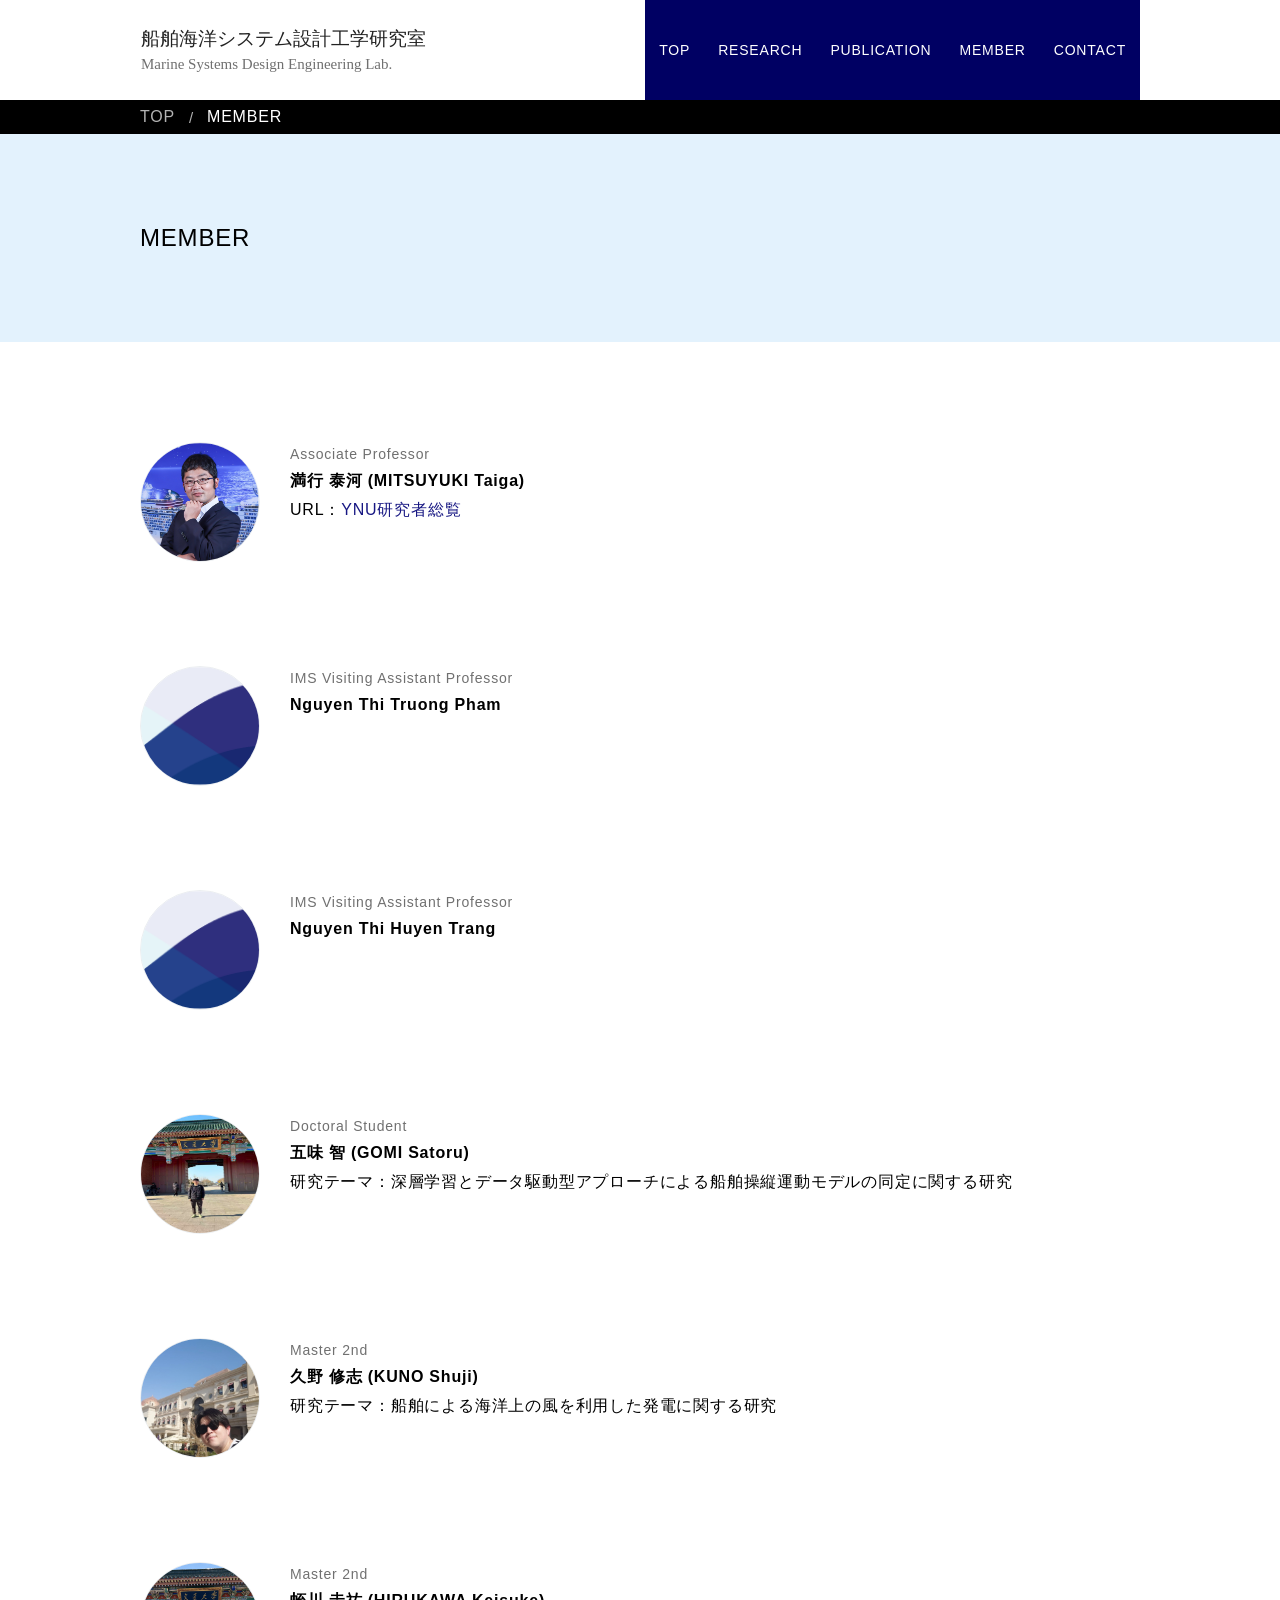
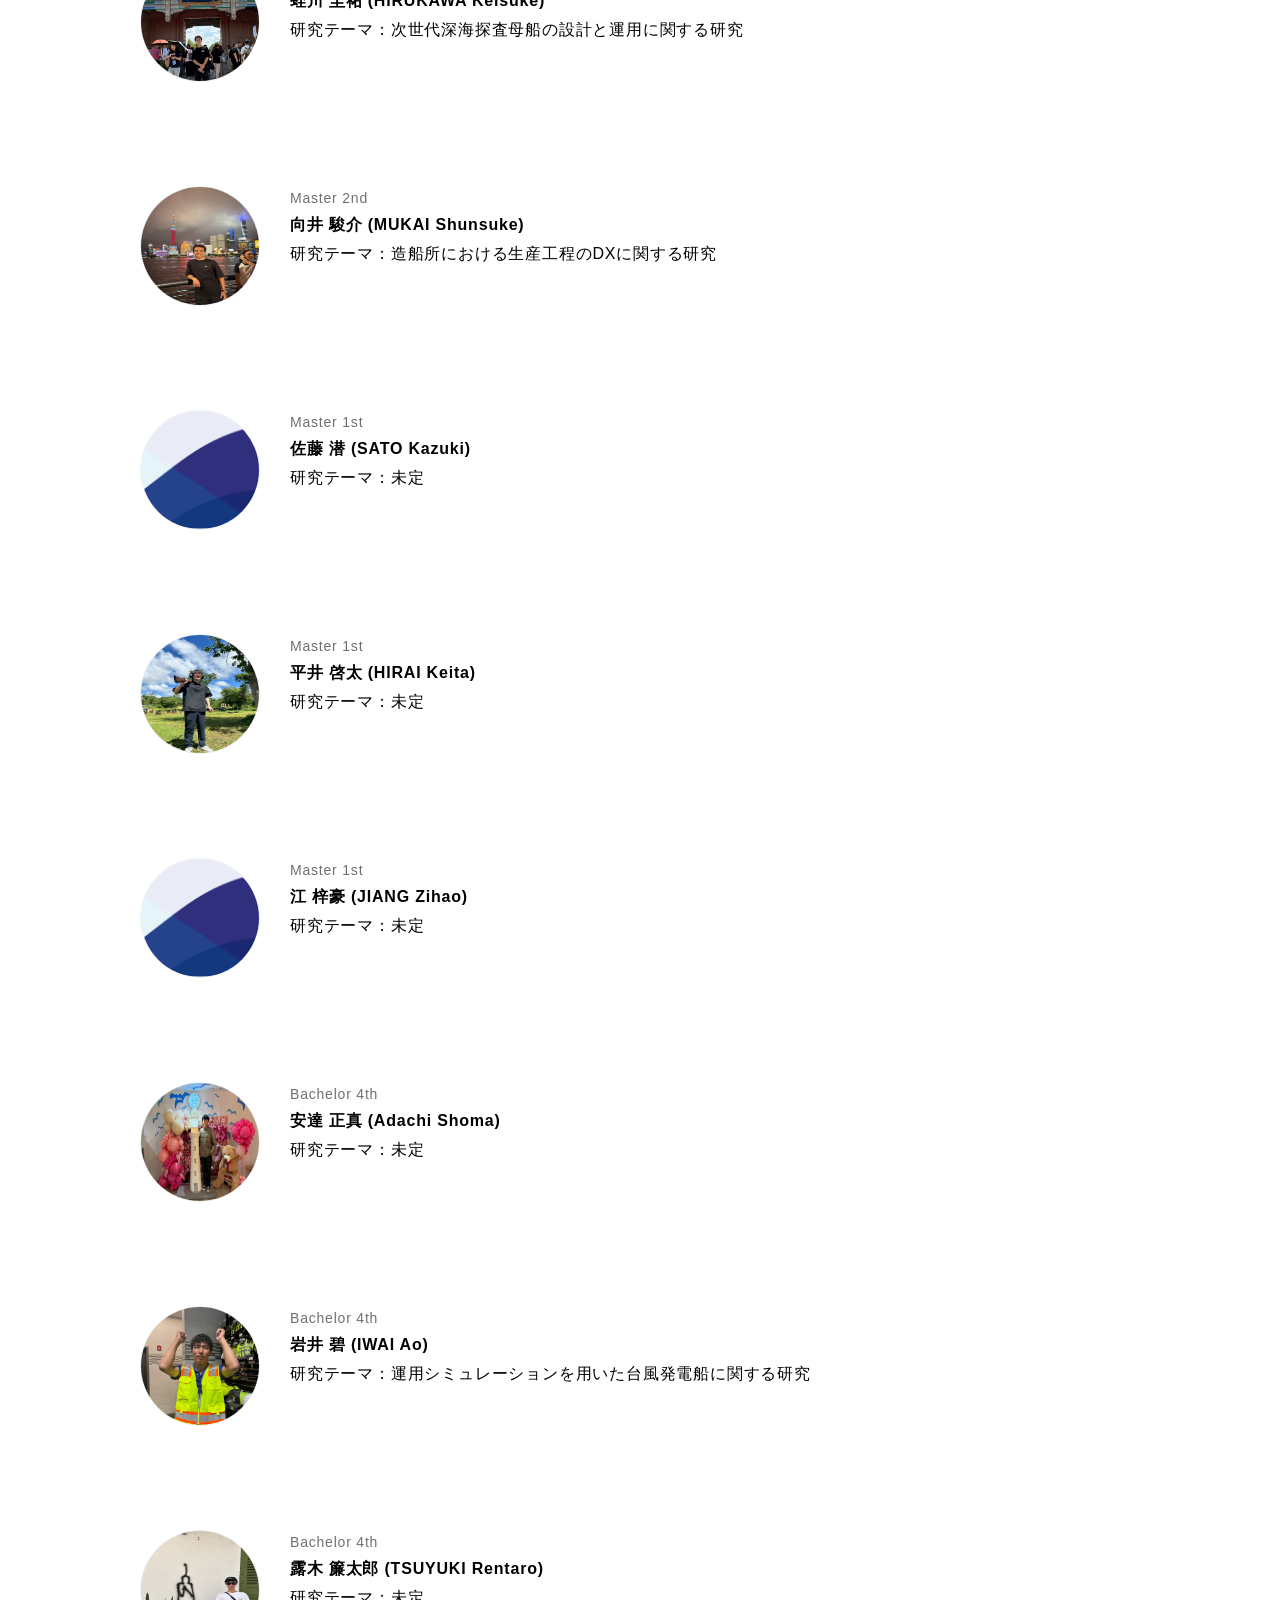
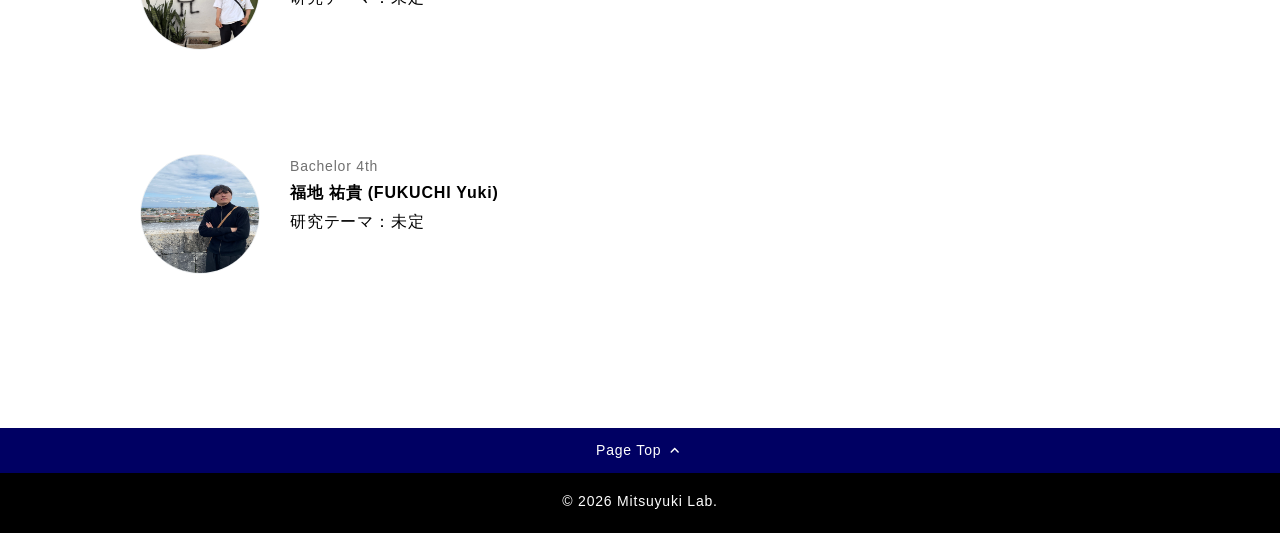
==== commit a5a1f6a7: "Update profile photo for Rentaro Tsuyuki" ====
--- a/member.html
+++ b/member.html
@@ -172,7 +172,7 @@
                     </div>
                 </li>
                 <li class="member">
-                    <img class="member_icon" src="static/images/sea-bright.png">
+                    <img class="member_icon" src="static/images/member_rentaro_tsuyuki.jpg">
                     <div class="member_info">
                         <p class="position">Bachelor 4th</p>
                         <h4>露木 簾太郎 (TSUYUKI Rentaro)</h4>
--- a/static/css/common.css
+++ b/static/css/common.css
@@ -1,244 +1,244 @@
-@charset "utf-8";
-* {
-    box-sizing: border-box;
-    margin: 0;
-    padding: 0;
-}
-html,body {
-    height: 100%;
-}
-body {
-    font-family:'Hiragino Kaku Gothic ProN','ヒラギノ角ゴ ProN W3','Meiryo','メイリオ',sans-serif;
-    font-size: 16px;
-    background-color: #ffffff;
-    letter-spacing: 0.05em;
-}
-.inner {
-    max-width: 1000px;
-    margin-right: auto;
-    margin-left: auto;
-}
-.inner_sub {
-    max-width: 1000px;
-    margin-right: auto;
-    margin-left: auto;
-    padding-right: 220px;
-    padding-left: 220px;
-}
-.content-full {
-    margin-bottom: 150px; 
-}
-/* TEXT　*/
-a {
-    color: #171783;
-    text-decoration: none;
-    margin: 0;
-    padding: 0;
-}
-h2 {
-    padding: 90px 0 90px 0;
-    font-weight: 300;
-}
-h3 {
-    padding: 0 0 30px 0;
-    font-weight: 300;
-}
-ul {
-    list-style: none;
-}
-.color-blue {
-    color: #000063;
-}
-.color-bk {
-    color: #000000;
-}
-
-.label_blue {
-    color:#ffffff;
-    background:#000063;
-    text-decoration: none;
-}
-.label_blue:hover {
-    background:#1f0e80;
-    box-shadow: 6px 6px 0 0 rgba(60, 194, 235, 0.4);
-}
-.bg_setting {
-    background-repeat: no-repeat;
-    background-size: cover;
-    background-color:#ffffff;
-}
-/* 削除 */
-.label_black {
-    color:#ffffff;
-    background:#000000;
-}
-/* GUIDE　*/
-.guide_text {
-    display: inline-block;
-    margin-bottom: 30px;
-    line-height: 1.8;
-}
-hr {
-    border: none; /* 見た目調整 */
-    height: 1px;
-    background-color: #CFD8DC;
-    margin: 80px 0 0 0 ;
-}
-
-/* BUTTUM_ICON */
-.butn_with_icon {
-    display: inline-block;
-    width: auto;
-    padding: 10px 4px 8px 12px;
-}
-.in_icon {
-    vertical-align: middle;
-    padding: 0 8px 3px 0;
-}
-
-/* HEADER */
-header {
-    display: flex;
-    justify-content: space-between;
-    align-items: center;
-}
-.header {
-    height: 100px;
-    width: 1000px;
-    padding: 0 ;
-}
-.header img {
-    padding: 0 20px 0 0;
-}
-.lab_logo {
-    vertical-align: bottom
-}
-
-/* MENU */
-nav {
-    height: 100%;
-    background: #000063;
-}
-nav ul {
-    display: flex;
-    align-items: center;
-    height: 100px;
-}
-nav ul li :hover {
-    background:#1f0e80;
-    box-shadow: 6px 6px 0 0 rgba(60, 194, 235, 0.4);
-    position: relative;
-}
-nav ul li a {
-    color: #fff;
-    display: inline-block;
-    height: 100%;
-    width: 100%;
-    padding: 0 14px;
-    font-size: 14px;
-    line-height: 100px;
-}
-/* HEADLINE */
-.bg_headline {
-    background: rgb(227, 242, 253);
-}
-.bg_breadcrumb {
-    background: #000000;
-    padding: 8px 0 8px 0;
-}
-
-/* BREADCRUMB */
-.cp_breadcrumb *, .cp_breadcrumb *:after, .cp_breadcrumb *:before {
-	-webkit-box-sizing: border-box;
-	        box-sizing: border-box;
-}
-.cp_breadcrumb {
-    padding: 8px 0 8px 0;
-	color: #fff;
-    background: #000000;
-}
-.cp_breadcrumb a {
-	text-decoration: none;
-    color: rgba( 255, 255, 255, 0.7);
-}
-.cp_breadcrumb .breadcrumbs {
-	padding-left: 0;
-	margin-top: 0;
-	margin-bottom: 0;
-	list-style: none;
-	display: flex;
-	flex-wrap: wrap;
-}
-.cp_breadcrumb li {
-	display: inline-block;
-	position: relative;
-	padding-right: calc(16px + 8px);
-	margin-right: 8px;
-    color: rgba( 255, 255, 255, 0.7);
-}
-.cp_breadcrumb li::before {
-	content: "/";
-	width: 1em;
-	height: 1em;
-	line-height: 1;
-	text-align: center;
-    font-size: 15px;
-	color: inherit;
-	position: absolute;
-	top: 50%;
-	right: 0;
-	-webkit-transform: translateY(-50%);
-	        transform: translateY(-50%);
-}
-.cp_breadcrumb li:last-child {
-	margin-right: 0;
-	padding-right: 0;
-	color: #ffffff;
-}
-.cp_breadcrumb li:last-child::before {
-	content: normal;
-}
-
-/* page_top */
-.page_top {
-    background:#000063;
-    text-align: center;
-    height: 45px;
-    font-size: 14px;
-    padding: 3px 0 0 0;
-  }
-  .page_top a {
-    color: #ffffff;
-  }
-
-/* footer */
-.footer-margin {
-    margin-top: 160px;
-}
-footer {
-    height: 60px;
-    color: #ffffff;
-    background: rgb(0, 0, 0);
-    text-align: center;
-    font-size: 14px;
-  }
-footer p {
-    display: inline-block;
-    margin: 20px 0;
-  }
-
-.wrapper {
-    min-width: 1280px;
-    display: flex;
-    flex-direction: column;
-    min-height: 100vh;
-}
-.wrapper > * {
-    flex-shrink: 0;
-}
-main {
-    flex-grow: 1;
-}
-.page_top {
-    margin-top: auto;
+@charset "utf-8";
+* {
+    box-sizing: border-box;
+    margin: 0;
+    padding: 0;
+}
+html,body {
+    height: 100%;
+}
+body {
+    font-family:'Hiragino Kaku Gothic ProN','ヒラギノ角ゴ ProN W3','Meiryo','メイリオ',sans-serif;
+    font-size: 16px;
+    background-color: #ffffff;
+    letter-spacing: 0.05em;
+}
+.inner {
+    max-width: 1000px;
+    margin-right: auto;
+    margin-left: auto;
+}
+.inner_sub {
+    max-width: 1000px;
+    margin-right: auto;
+    margin-left: auto;
+    padding-right: 220px;
+    padding-left: 220px;
+}
+.content-full {
+    margin-bottom: 150px; 
+}
+/* TEXT　*/
+a {
+    color: #171783;
+    text-decoration: none;
+    margin: 0;
+    padding: 0;
+}
+h2 {
+    padding: 90px 0 90px 0;
+    font-weight: 300;
+}
+h3 {
+    padding: 0 0 30px 0;
+    font-weight: 300;
+}
+ul {
+    list-style: none;
+}
+.color-blue {
+    color: #000063;
+}
+.color-bk {
+    color: #000000;
+}
+
+.label_blue {
+    color:#ffffff;
+    background:#000063;
+    text-decoration: none;
+}
+.label_blue:hover {
+    background:#1f0e80;
+    box-shadow: 6px 6px 0 0 rgba(60, 194, 235, 0.4);
+}
+.bg_setting {
+    background-repeat: no-repeat;
+    background-size: cover;
+    background-color:#ffffff;
+}
+/* 削除 */
+.label_black {
+    color:#ffffff;
+    background:#000000;
+}
+/* GUIDE　*/
+.guide_text {
+    display: inline-block;
+    margin-bottom: 30px;
+    line-height: 1.8;
+}
+hr {
+    border: none; /* 見た目調整 */
+    height: 1px;
+    background-color: #CFD8DC;
+    margin: 80px 0 0 0 ;
+}
+
+/* BUTTUM_ICON */
+.butn_with_icon {
+    display: inline-block;
+    width: auto;
+    padding: 10px 4px 8px 12px;
+}
+.in_icon {
+    vertical-align: middle;
+    padding: 0 8px 3px 0;
+}
+
+/* HEADER */
+header {
+    display: flex;
+    justify-content: space-between;
+    align-items: center;
+}
+.header {
+    height: 100px;
+    width: 1000px;
+    padding: 0 ;
+}
+.header img {
+    padding: 0 20px 0 0;
+}
+.lab_logo {
+    vertical-align: bottom
+}
+
+/* MENU */
+nav {
+    height: 100%;
+    background: #000063;
+}
+nav ul {
+    display: flex;
+    align-items: center;
+    height: 100px;
+}
+nav ul li :hover {
+    background:#1f0e80;
+    box-shadow: 6px 6px 0 0 rgba(60, 194, 235, 0.4);
+    position: relative;
+}
+nav ul li a {
+    color: #fff;
+    display: inline-block;
+    height: 100%;
+    width: 100%;
+    padding: 0 14px;
+    font-size: 14px;
+    line-height: 100px;
+}
+/* HEADLINE */
+.bg_headline {
+    background: rgb(227, 242, 253);
+}
+.bg_breadcrumb {
+    background: #000000;
+    padding: 8px 0 8px 0;
+}
+
+/* BREADCRUMB */
+.cp_breadcrumb *, .cp_breadcrumb *:after, .cp_breadcrumb *:before {
+	-webkit-box-sizing: border-box;
+	        box-sizing: border-box;
+}
+.cp_breadcrumb {
+    padding: 8px 0 8px 0;
+	color: #fff;
+    background: #000000;
+}
+.cp_breadcrumb a {
+	text-decoration: none;
+    color: rgba( 255, 255, 255, 0.7);
+}
+.cp_breadcrumb .breadcrumbs {
+	padding-left: 0;
+	margin-top: 0;
+	margin-bottom: 0;
+	list-style: none;
+	display: flex;
+	flex-wrap: wrap;
+}
+.cp_breadcrumb li {
+	display: inline-block;
+	position: relative;
+	padding-right: calc(16px + 8px);
+	margin-right: 8px;
+    color: rgba( 255, 255, 255, 0.7);
+}
+.cp_breadcrumb li::before {
+	content: "/";
+	width: 1em;
+	height: 1em;
+	line-height: 1;
+	text-align: center;
+    font-size: 15px;
+	color: inherit;
+	position: absolute;
+	top: 50%;
+	right: 0;
+	-webkit-transform: translateY(-50%);
+	        transform: translateY(-50%);
+}
+.cp_breadcrumb li:last-child {
+	margin-right: 0;
+	padding-right: 0;
+	color: #ffffff;
+}
+.cp_breadcrumb li:last-child::before {
+	content: normal;
+}
+
+/* page_top */
+.page_top {
+    background:#000063;
+    text-align: center;
+    height: 45px;
+    font-size: 14px;
+    padding: 3px 0 0 0;
+  }
+  .page_top a {
+    color: #ffffff;
+  }
+
+/* footer */
+.footer-margin {
+    margin-top: 160px;
+}
+footer {
+    height: 60px;
+    color: #ffffff;
+    background: rgb(0, 0, 0);
+    text-align: center;
+    font-size: 14px;
+  }
+footer p {
+    display: inline-block;
+    margin: 20px 0;
+  }
+
+.wrapper {
+    min-width: 1280px;
+    display: flex;
+    flex-direction: column;
+    min-height: 100vh;
+}
+.wrapper > * {
+    flex-shrink: 0;
+}
+main {
+    flex-grow: 1;
+}
+.page_top {
+    margin-top: auto;
 }
--- a/static/css/index.css
+++ b/static/css/index.css
@@ -1,105 +1,105 @@
-@charset "utf-8";
-
-* {
-    box-sizing: border-box;
-    margin: 0;
-    padding: 0;
-}
-/* TOP */
-.intro_view {
-    display: flex;
-    justify-content: center;
-    align-items: center;
-    height: 600px;
-}
-.intro_view_bg {
-    background-image:url("../images/bg_top.png");
-}
-.overview {
-    display: block;
-    width: auto;
-    height: 330px;
-    padding: 30px;
-    border-radius: 5px;
-    color: #ffffff;
-    line-height: 2;
-    text-align: center;
-    letter-spacing: 0.2em;
-}
-.slogan {
-    padding: 35px 0;
-    font-size: 48px;
-    font-family: jakob, sans-serif;
-    font-weight: 400;
-    font-style: normal;
-    text-shadow: 0 2px 4px #2D2D2D;
-}
-
-/* research */
-.intro_research {
-    height: auto;
-    width: 100%;
-    padding-bottom: 150px;
-}
-.research_bg {
-    background-image: url("../images/bg_research.png"); 
-}
-.research {
-    display: inline-block;
-    position: relative;
-}
-.research img {
-    vertical-align: bottom; /* adjustment */
-    object-fit: cover;
-    width: 420px;
-}
-.research img:hover {
-    filter: brightness(80%);
-}
-.research p {
-    position: absolute;
-    bottom: 0;
-    height: 25%;
-    width: 100%;
-    padding: 15px 15px 15px 15px;
-    line-height: 1.6;
-    color: #FFFFFF;
-    background-color: rgba(0, 0, 99, 80%);
-}
-/* PUBLICATION */
-#intro_publication {
-    background: linear-gradient(180deg, rgb(233, 235, 246), rgb(227, 242, 253));
-    position: relative; /* Background adjustment */
-}
-.publication_guide aside {
-    margin: 0 0 50px 0;
-}
-.triangle {
-    width: 0;
-    height: 0;
-    border-style: solid;
-    border-width: 120px 100vw 0 0;
-    border-color: #E3F2FD transparent transparent transparent;
-    position: absolute; /* Background adjustment */
-    z-index: 2;
-}
-.triangle_space {
-    height: 80px;
-}
-/* CONTACT */
-.contact_guide {
-    display: flex;
-    justify-content: space-between;
-    align-items: baseline;
-}
-.contact {
-    position: relative;
-    display: block;
-    width: 430px;
-}
-.ynu_logo {
-    position: absolute;
-    bottom: 0;
-    right: 0;
-    margin: 0 0 3px 0;
+@charset "utf-8";
+
+* {
+    box-sizing: border-box;
+    margin: 0;
+    padding: 0;
+}
+/* TOP */
+.intro_view {
+    display: flex;
+    justify-content: center;
+    align-items: center;
+    height: 600px;
+}
+.intro_view_bg {
+    background-image:url("../images/bg_top.png");
+}
+.overview {
+    display: block;
+    width: auto;
+    height: 330px;
+    padding: 30px;
+    border-radius: 5px;
+    color: #ffffff;
+    line-height: 2;
+    text-align: center;
+    letter-spacing: 0.2em;
+}
+.slogan {
+    padding: 35px 0;
+    font-size: 48px;
+    font-family: jakob, sans-serif;
+    font-weight: 400;
+    font-style: normal;
+    text-shadow: 0 2px 4px #2D2D2D;
+}
+
+/* research */
+.intro_research {
+    height: auto;
+    width: 100%;
+    padding-bottom: 150px;
+}
+.research_bg {
+    background-image: url("../images/bg_research.png"); 
+}
+.research {
+    display: inline-block;
+    position: relative;
+}
+.research img {
+    vertical-align: bottom; /* adjustment */
+    object-fit: cover;
+    width: 420px;
+}
+.research img:hover {
+    filter: brightness(80%);
+}
+.research p {
+    position: absolute;
+    bottom: 0;
+    height: 25%;
+    width: 100%;
+    padding: 15px 15px 15px 15px;
+    line-height: 1.6;
+    color: #FFFFFF;
+    background-color: rgba(0, 0, 99, 80%);
+}
+/* PUBLICATION */
+#intro_publication {
+    background: linear-gradient(180deg, rgb(233, 235, 246), rgb(227, 242, 253));
+    position: relative; /* Background adjustment */
+}
+.publication_guide aside {
+    margin: 0 0 50px 0;
+}
+.triangle {
+    width: 0;
+    height: 0;
+    border-style: solid;
+    border-width: 120px 100vw 0 0;
+    border-color: #E3F2FD transparent transparent transparent;
+    position: absolute; /* Background adjustment */
+    z-index: 2;
+}
+.triangle_space {
+    height: 80px;
+}
+/* CONTACT */
+.contact_guide {
+    display: flex;
+    justify-content: space-between;
+    align-items: baseline;
+}
+.contact {
+    position: relative;
+    display: block;
+    width: 430px;
+}
+.ynu_logo {
+    position: absolute;
+    bottom: 0;
+    right: 0;
+    margin: 0 0 3px 0;
 }
--- a/static/css/member.css
+++ b/static/css/member.css
@@ -1,30 +1,30 @@
-@charset "utf-8";
-
-/* TOP> MEMBER */
-
-/* MEMBER */
-.member {
-    position: relative;
-    width: 100%;
-    margin: 100px 0 0 0;
-}
-.member_icon {
-    width:  120px; 
-    height: 120px;
-    border: 1px solid #ECEFF1;
-    border-radius: 50%;
-    background-position: center center;
-    margin: 0;
-    padding: 0;
-}
-.member_info {
-    display: inline-block;
-    position: absolute;
-    top: 0;
-    margin: 0 0 0 30px;
-    line-height: 1.8;
-}
-.position {
-    color: #707070;
-    font-size: 14px;
+@charset "utf-8";
+
+/* TOP> MEMBER */
+
+/* MEMBER */
+.member {
+    position: relative;
+    width: 100%;
+    margin: 100px 0 0 0;
+}
+.member_icon {
+    width:  120px; 
+    height: 120px;
+    border: 1px solid #ECEFF1;
+    border-radius: 50%;
+    background-position: center center;
+    margin: 0;
+    padding: 0;
+}
+.member_info {
+    display: inline-block;
+    position: absolute;
+    top: 0;
+    margin: 0 0 0 30px;
+    line-height: 1.8;
+}
+.position {
+    color: #707070;
+    font-size: 14px;
 }
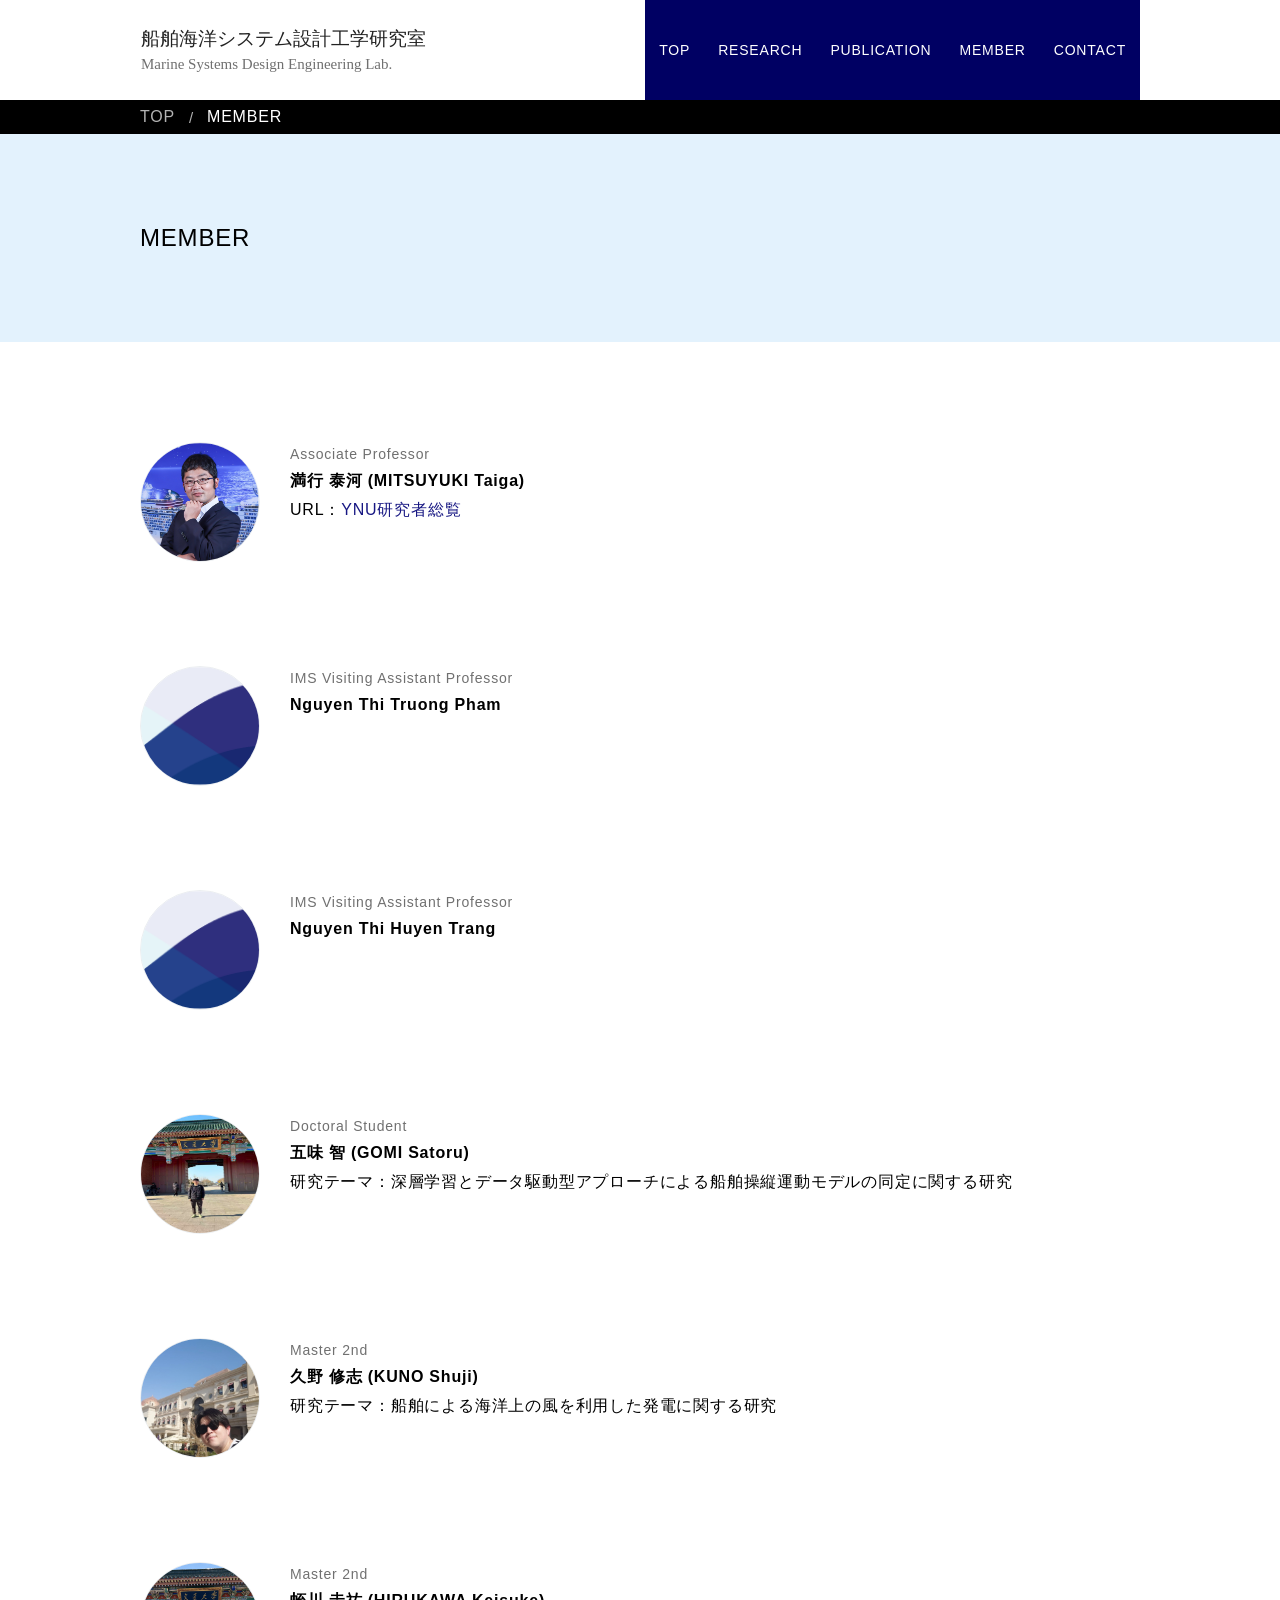
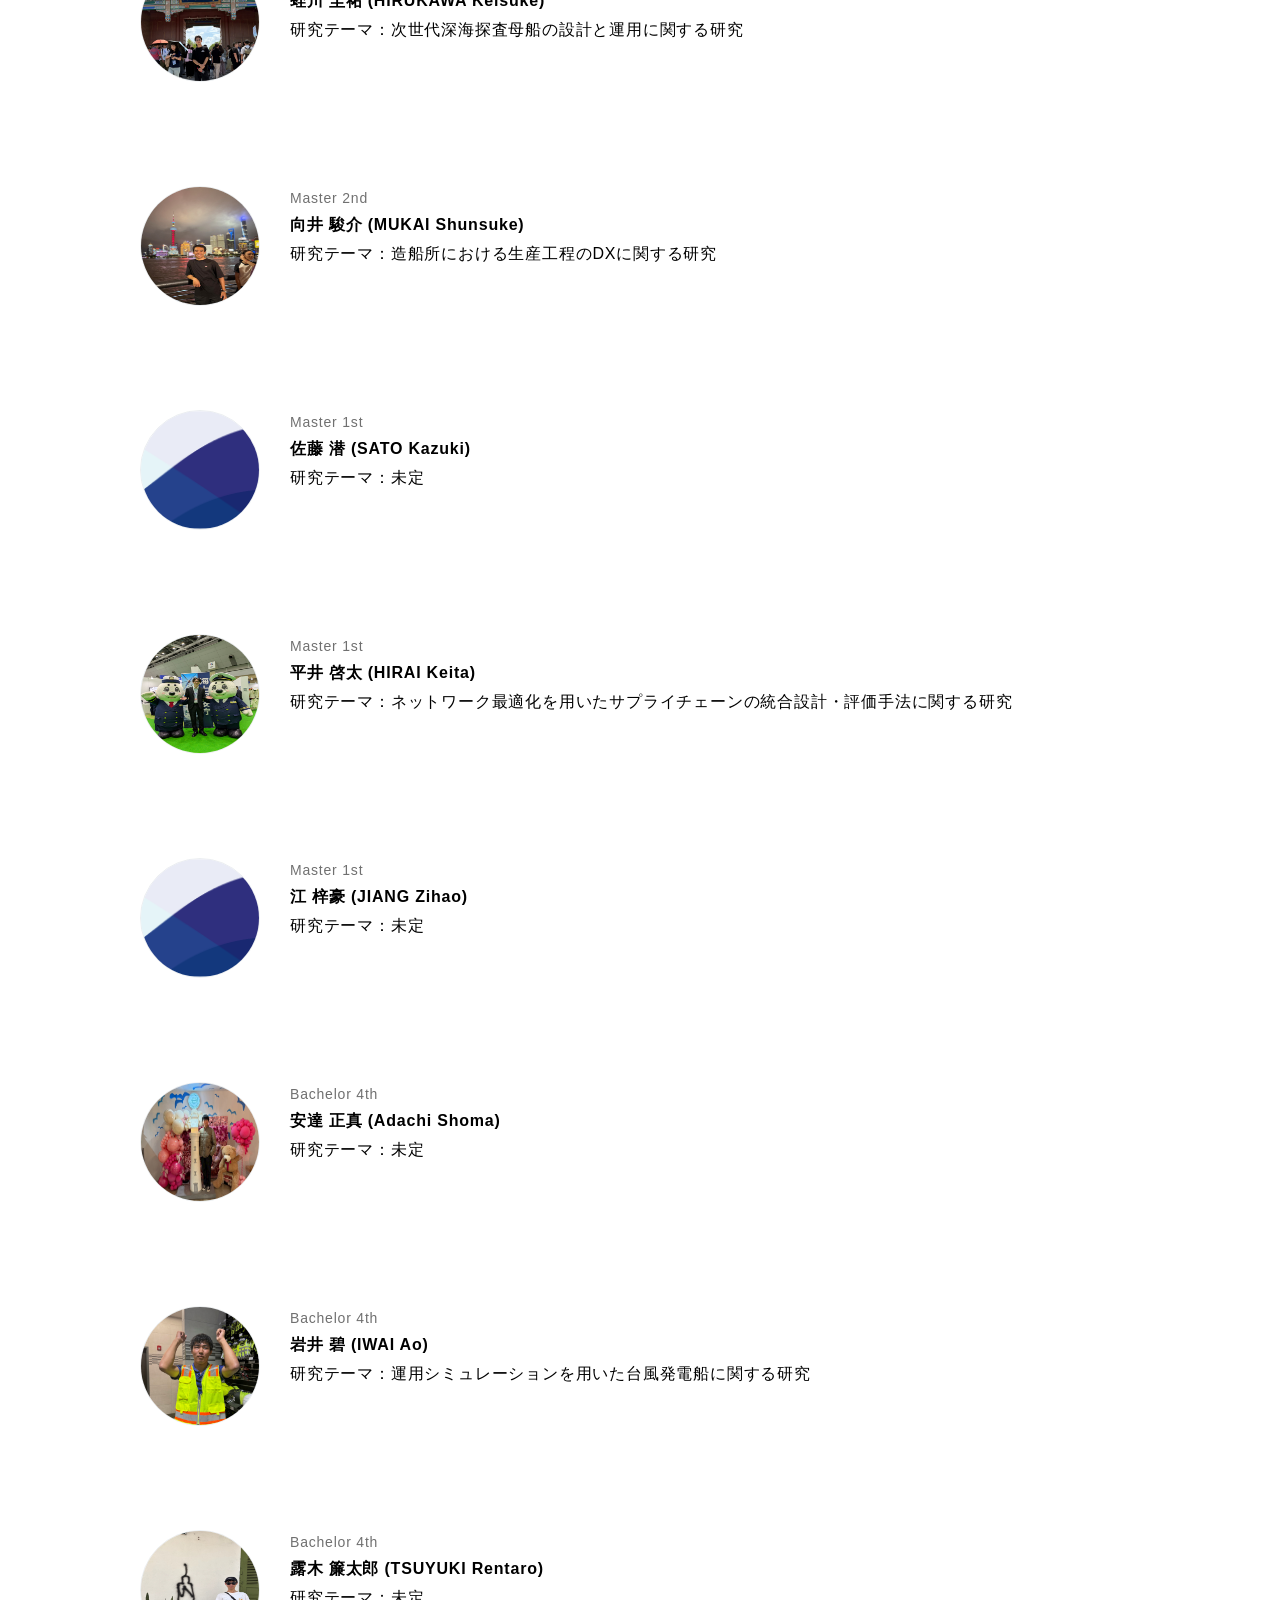
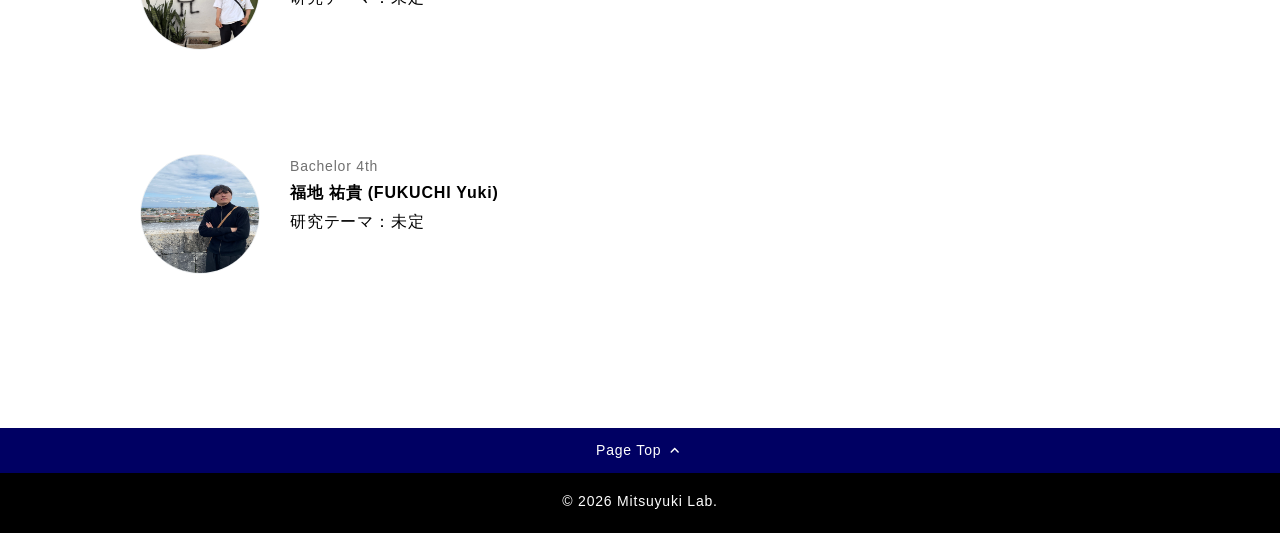
==== commit 87e3c90c: "change member.html, static/images" ====
--- a/member.html
+++ b/member.html
@@ -140,7 +140,7 @@
                     <div class="member_info">
                         <p class="position">Master 1st</p>
                         <h4>平井 啓太 (HIRAI Keita)</h4>
-                        <p>研究テーマ：<span>未定</span></p>
+                        <p>研究テーマ：<span>ネットワーク最適化を用いたサプライチェーンの統合設計・評価手法に関する研究</span></p>
                         <!-- <p>URL：<a href="" target="_blank"></a></p> -->
                     </div>
                 </li>
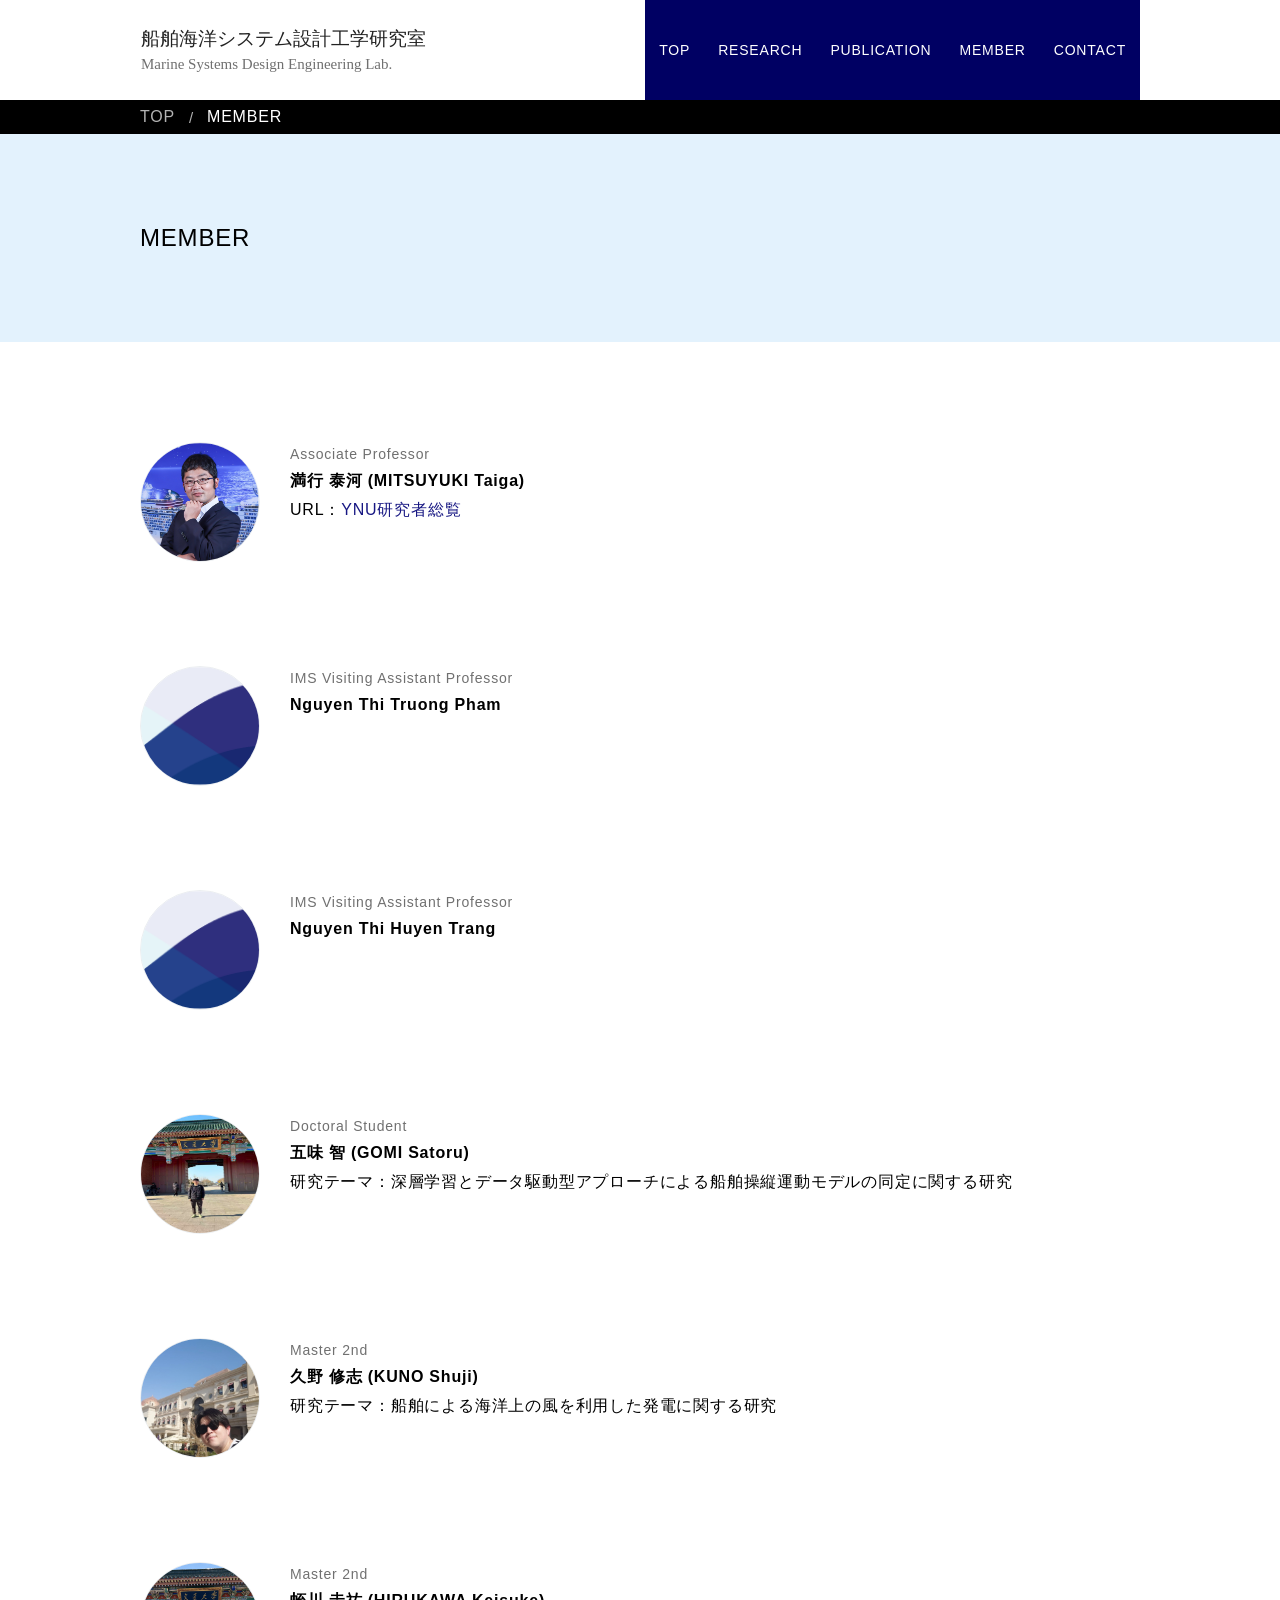
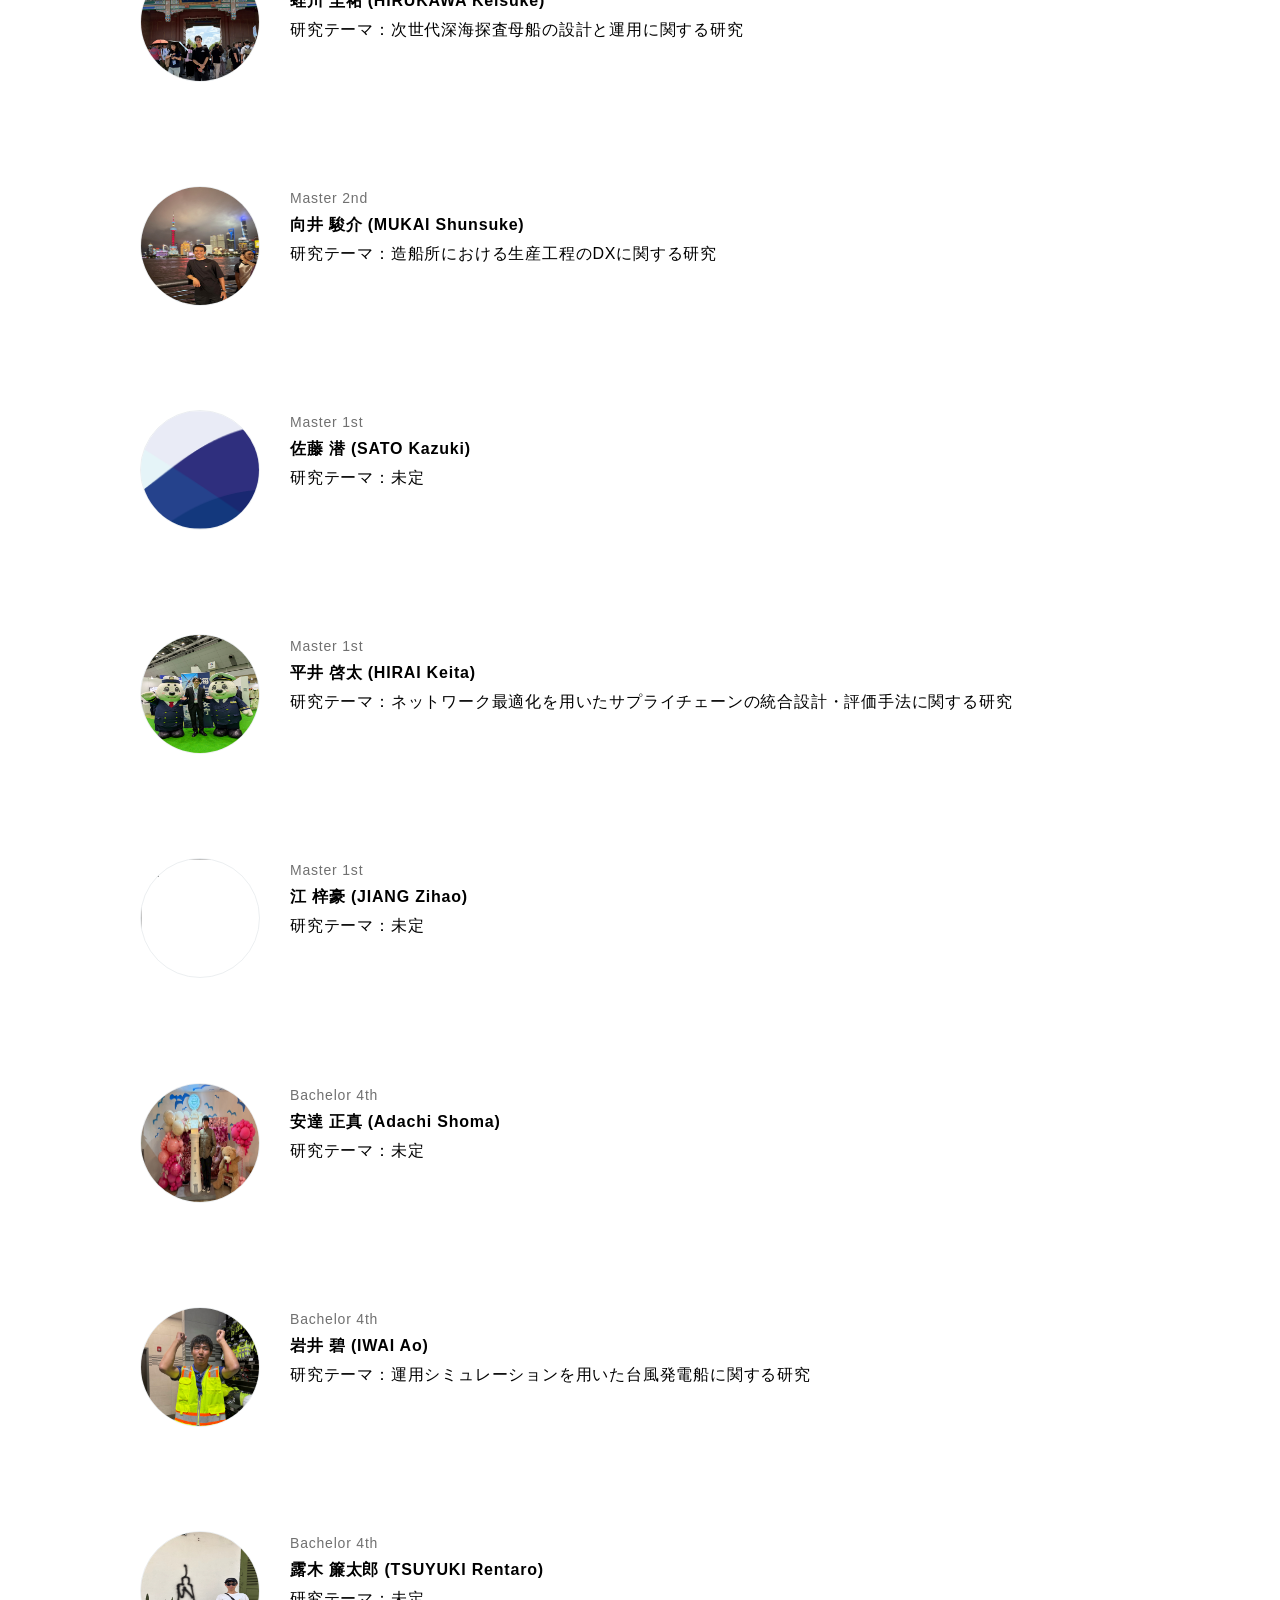
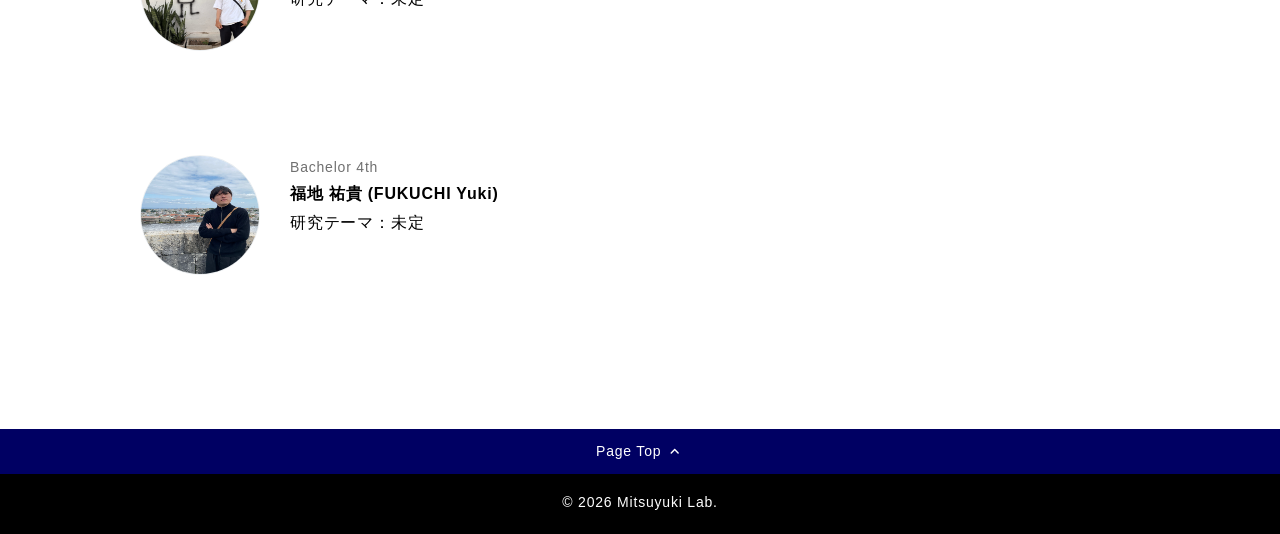
==== commit 5dea8972: "add some files" ====
--- a/member.html
+++ b/member.html
@@ -145,7 +145,7 @@
                     </div>
                 </li>
                 <li class="member">
-                    <img class="member_icon" src="static/images/sea-member.png">
+                    <img class="member_icon" src="static/images/member_jiang_zihao.jpg">
                     <div class="member_info">
                         <p class="position">Master 1st</p>
                         <h4>江 梓豪 (JIANG Zihao)</h4>
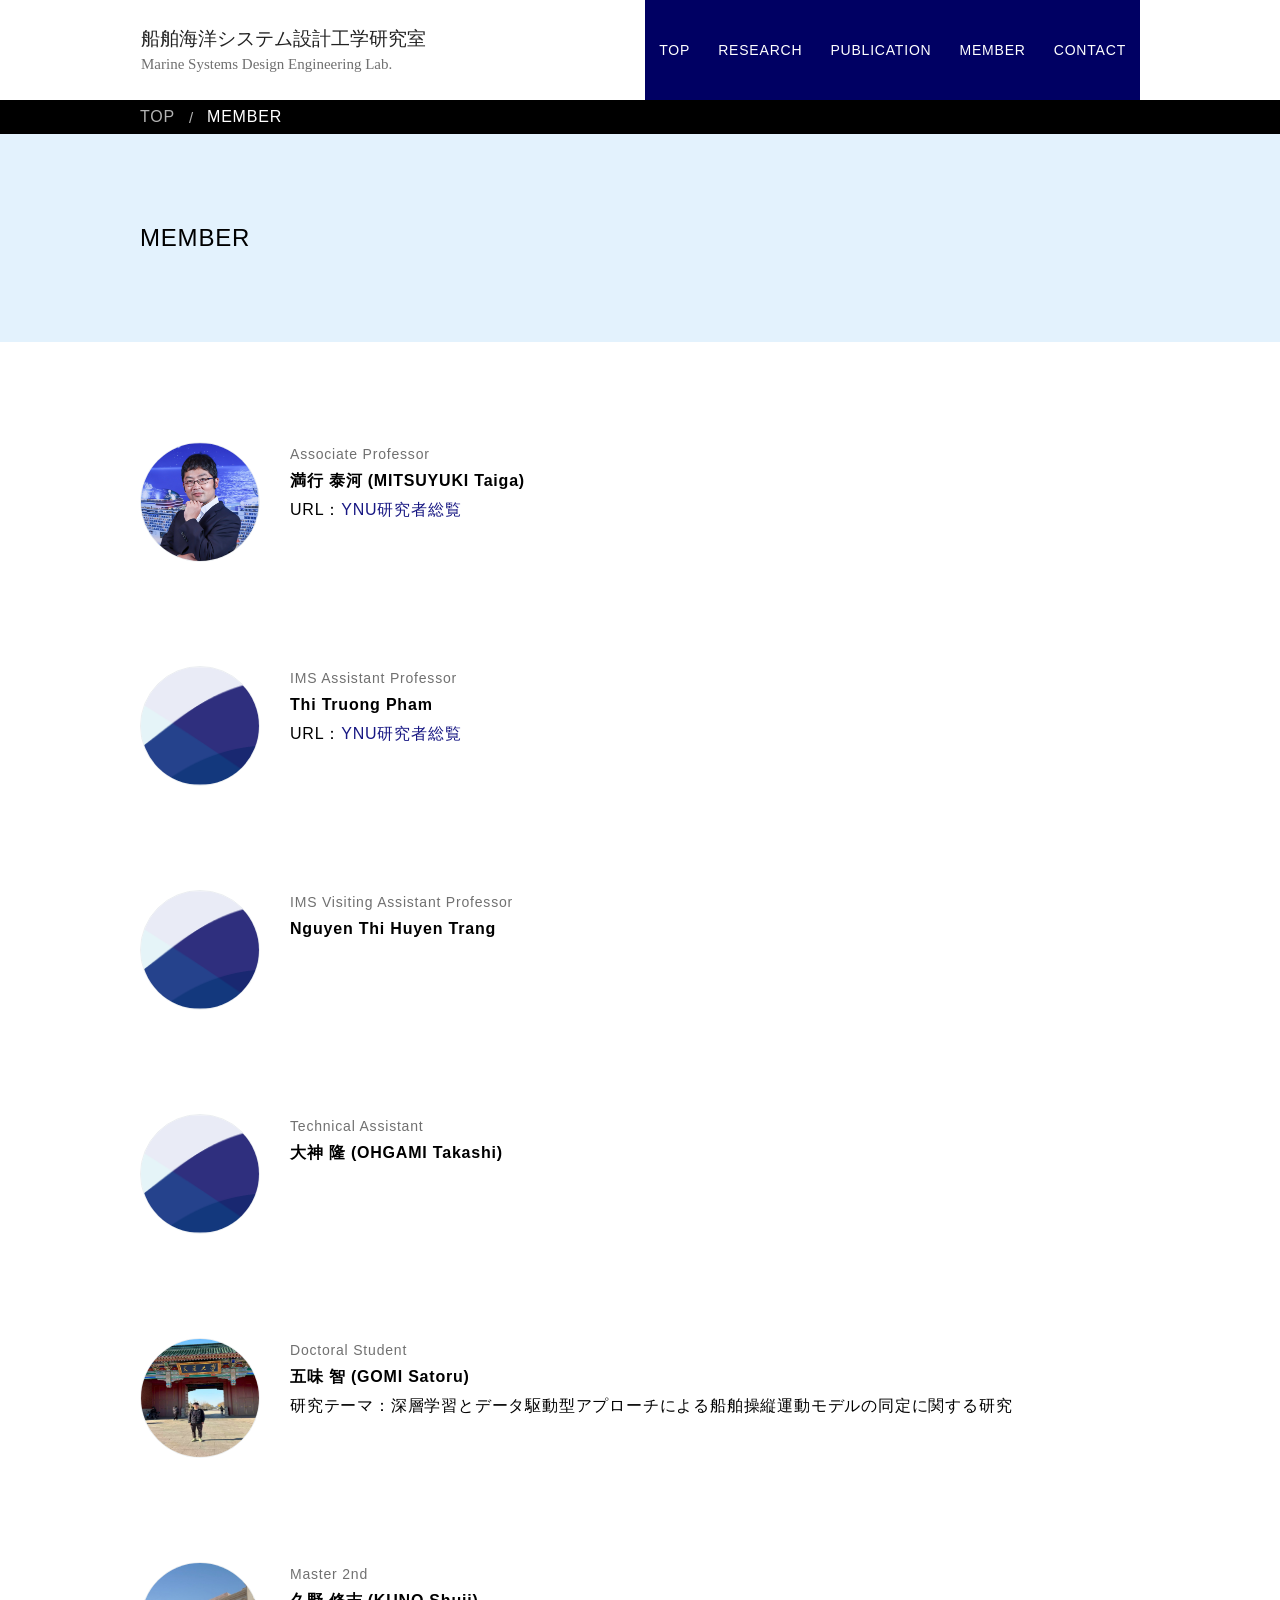
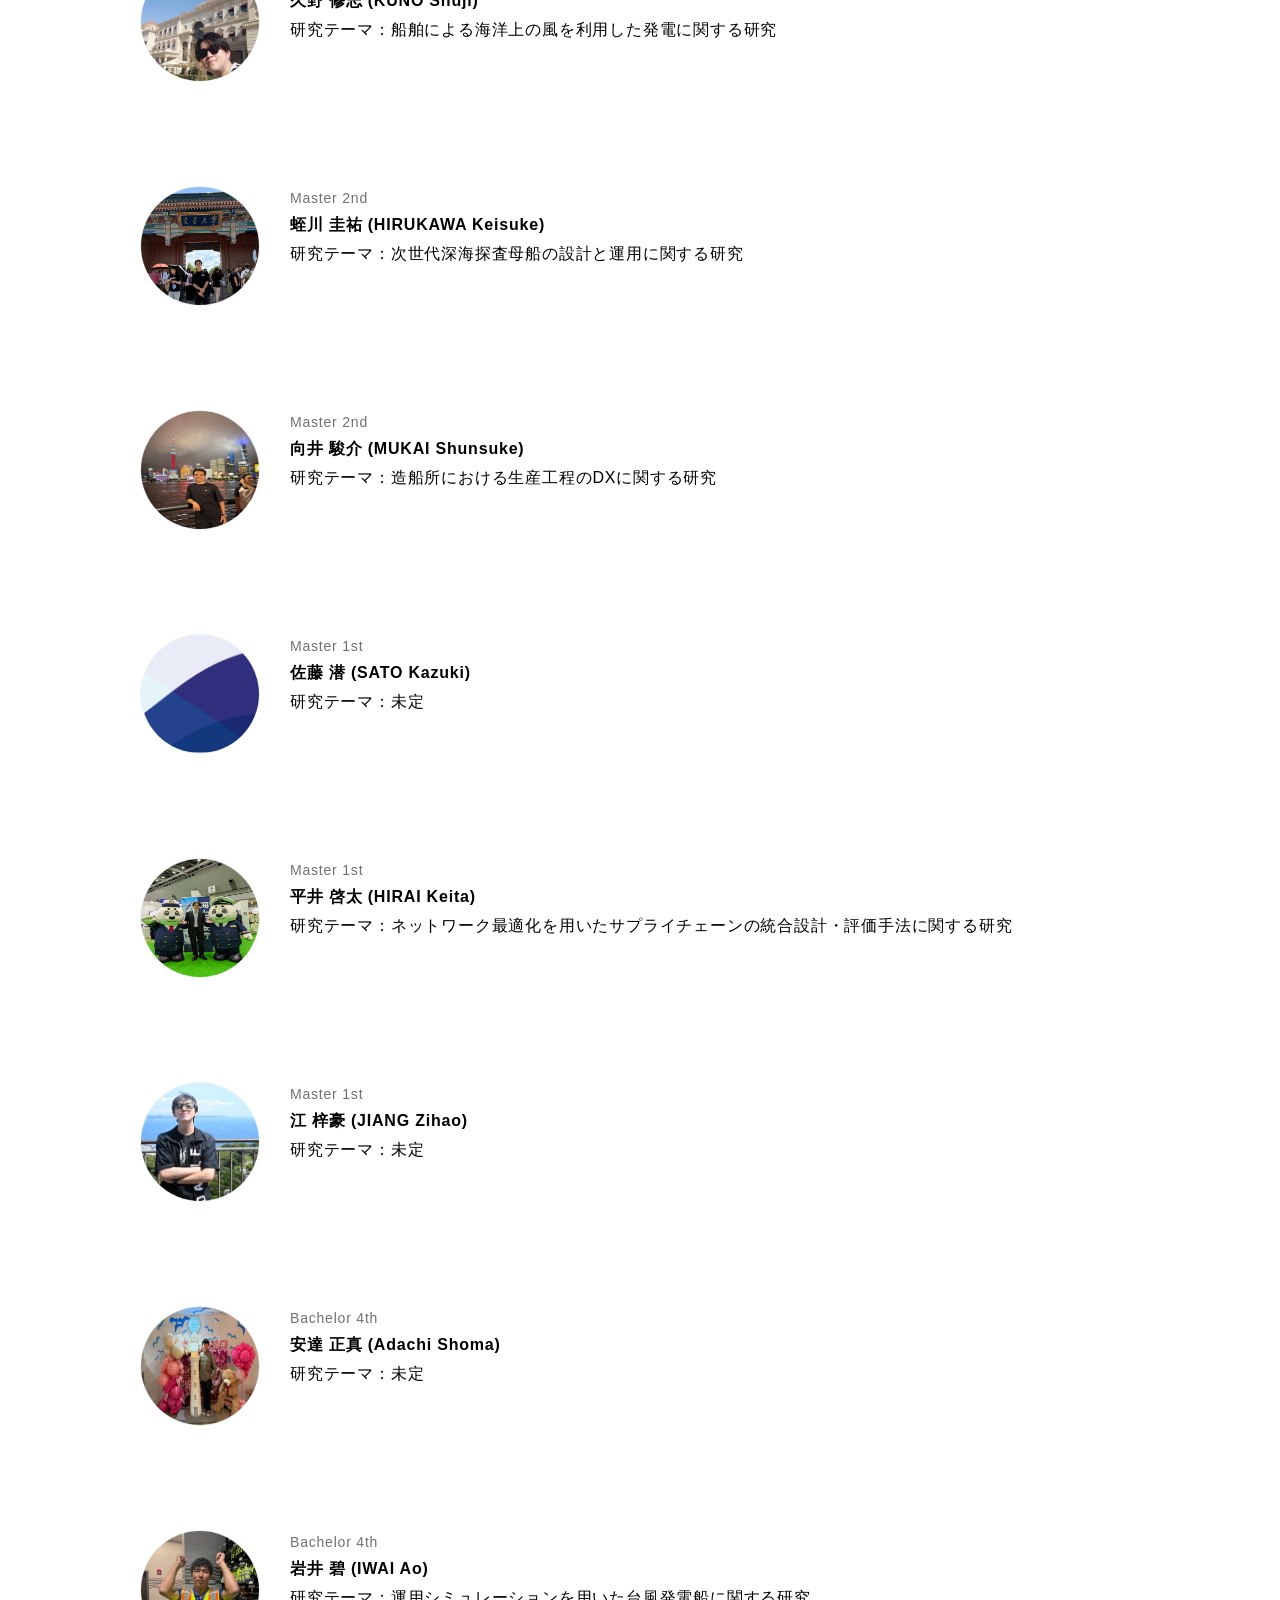
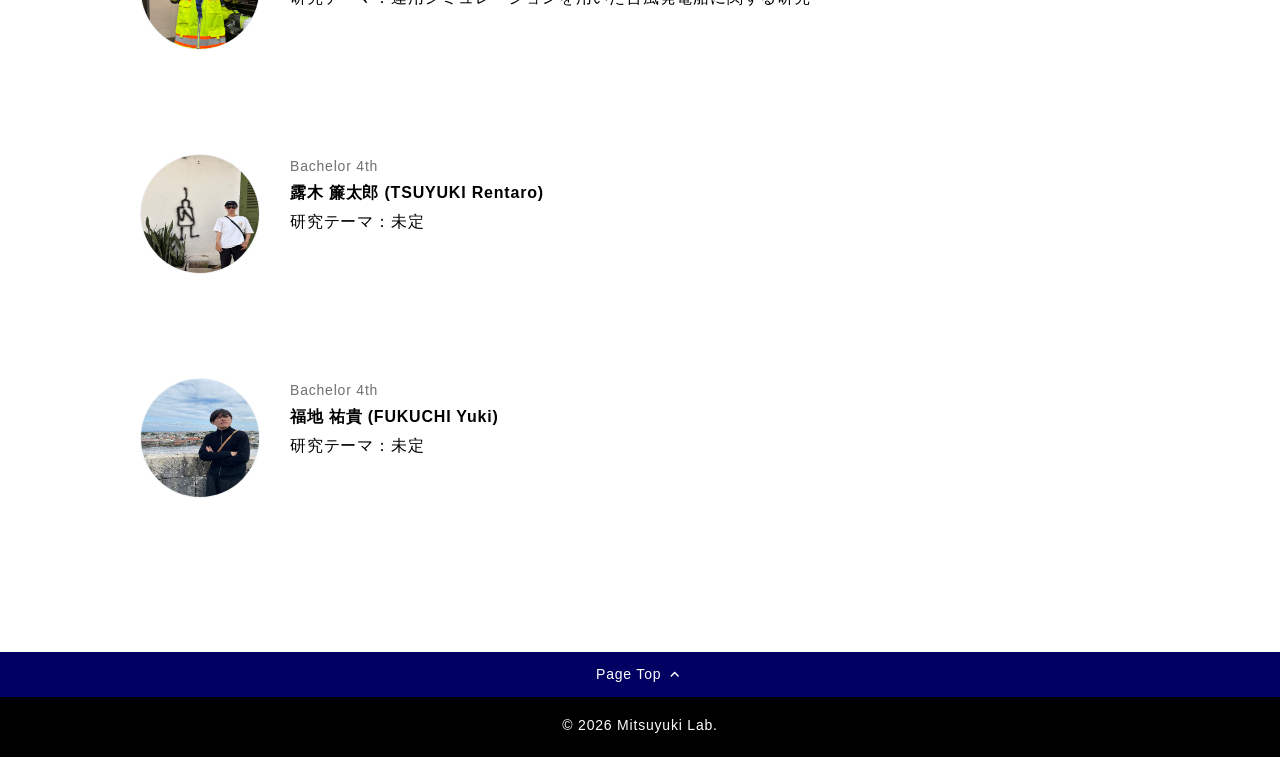
==== commit 91378baa: "add ogami, update pham" ====
--- a/member.html
+++ b/member.html
@@ -3,7 +3,7 @@
 
 <head>
     <meta name="viewport" content="width=1280" user-scalable="yes" charset="utf-8">
-    <title> MEMBER | 満行研究室 </title>
+    <title> MEMBER | 船舶海洋システム設計工学研究室 | 満行研究室 </title>
     <link rel="icon" href="static/images/favicon.svg" type="image/svg+xml">
     <link rel="stylesheet" href="./static/css/common.css">
     <link rel="stylesheet" href="./static/css/index.css">
@@ -75,10 +75,10 @@
                 <li class="member">
                     <img class="member_icon" src="static/images/sea-member.png">
                     <div class="member_info">
-                        <p class="position">IMS Visiting Assistant Professor</p>
-                        <h4>Nguyen Thi Truong Pham</h4>
-                        <!-- <p>URL：<span><a href="https://er-web.ynu.ac.jp/html/MITSUYUKI_Taiga/ja.html"
-                                    target="_blank">YNU研究者総覧</a></span></p> -->
+                        <p class="position">IMS Assistant Professor</p>
+                        <h4>Thi Truong Pham</h4>
+                        <p>URL：<span><a href="https://er-web.ynu.ac.jp/html/PHAM_Truong_Thi/ja.html"
+                                    target="_blank">YNU研究者総覧</a></span></p>
                     </div>
                 </li>
                 <li class="member">
@@ -87,6 +87,15 @@
                         <p class="position">IMS Visiting Assistant Professor</p>
                         <h4>Nguyen Thi Huyen Trang</h4>
                         <!-- <p>URL：<span><a href="https://er-web.ynu.ac.jp/html/MITSUYUKI_Taiga/ja.html"
+                                    target="_blank">YNU研究者総覧</a></span></p> -->
+                    </div>
+                </li>
+                <li class="member">
+                    <img class="member_icon" src="static/images/sea-member.png">
+                    <div class="member_info">
+                        <p class="position">Technical Assistant</p>
+                        <h4>大神 隆 (OHGAMI Takashi)</h4>
+                        <!-- <p>URL：<span><a href="https://er-web.ynu.ac.jp/html/OHGAMI_Takashi/ja.html"
                                     target="_blank">YNU研究者総覧</a></span></p> -->
                     </div>
                 </li>
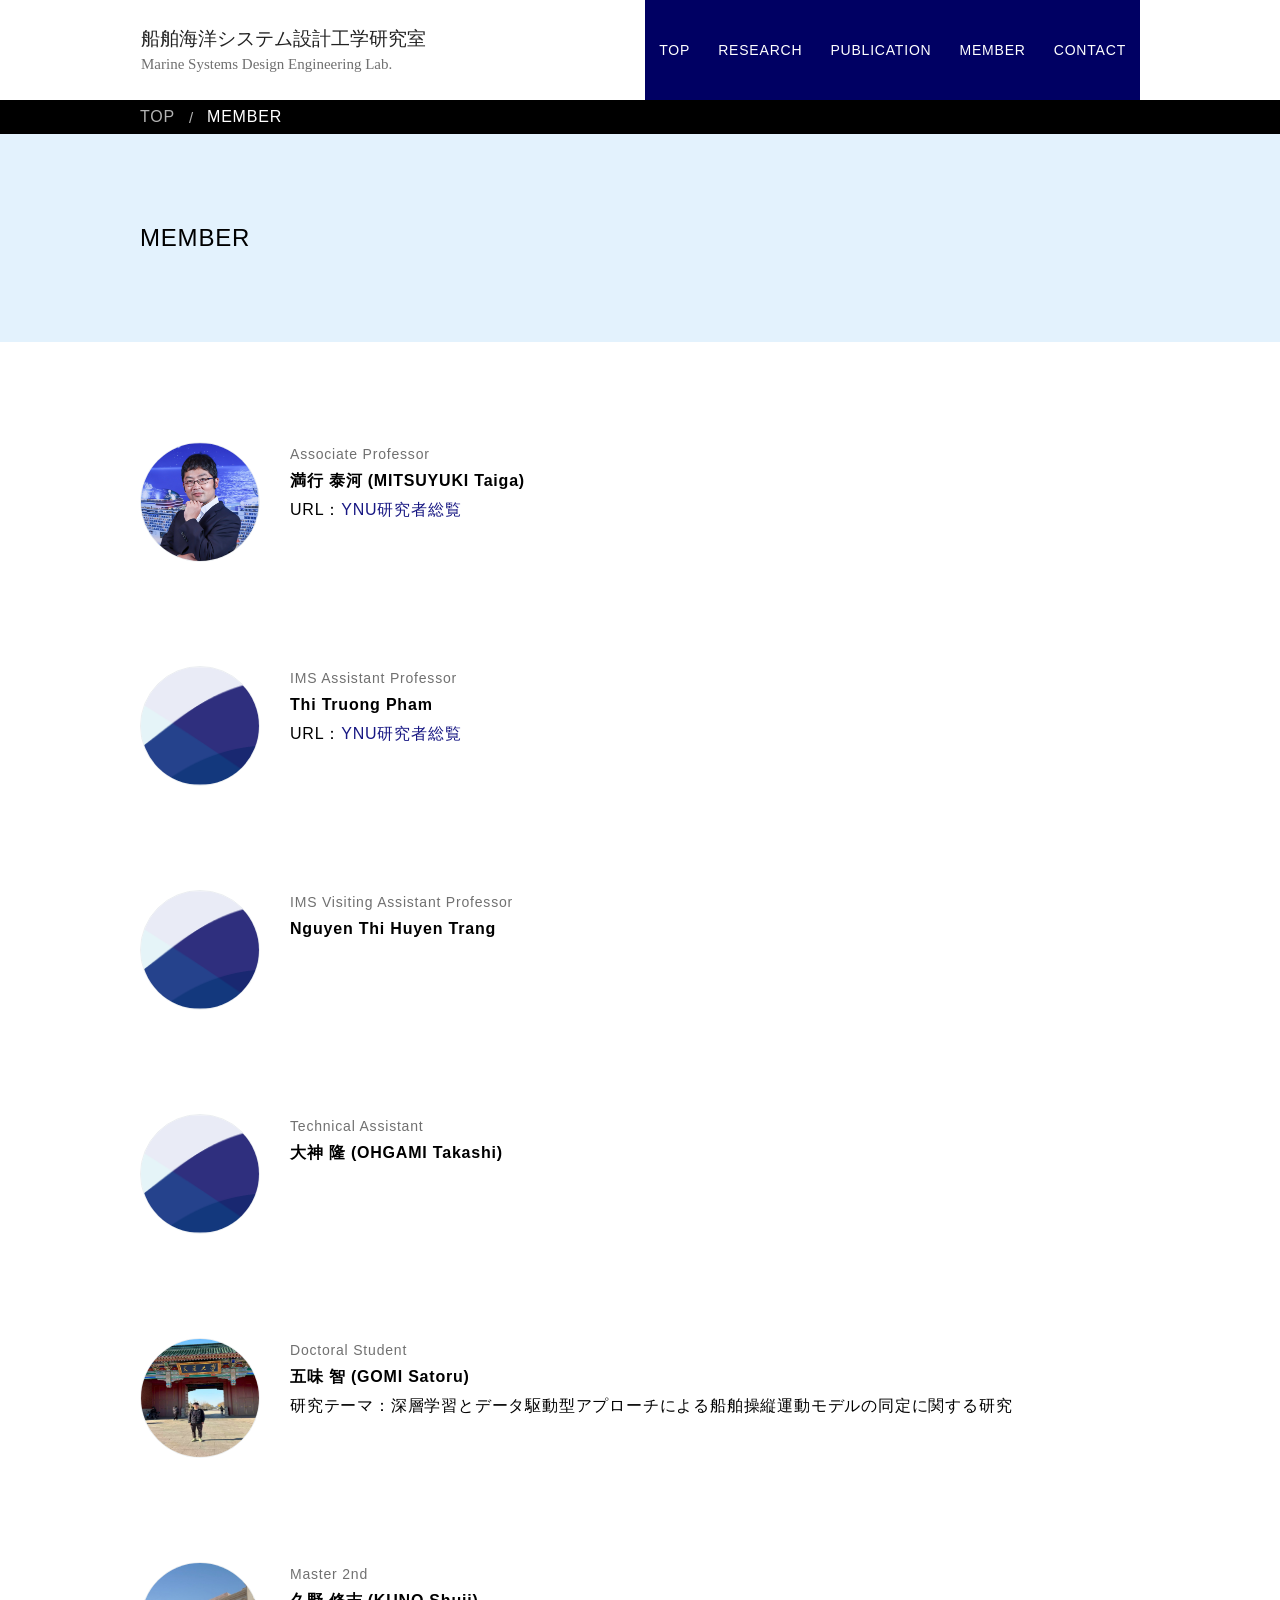
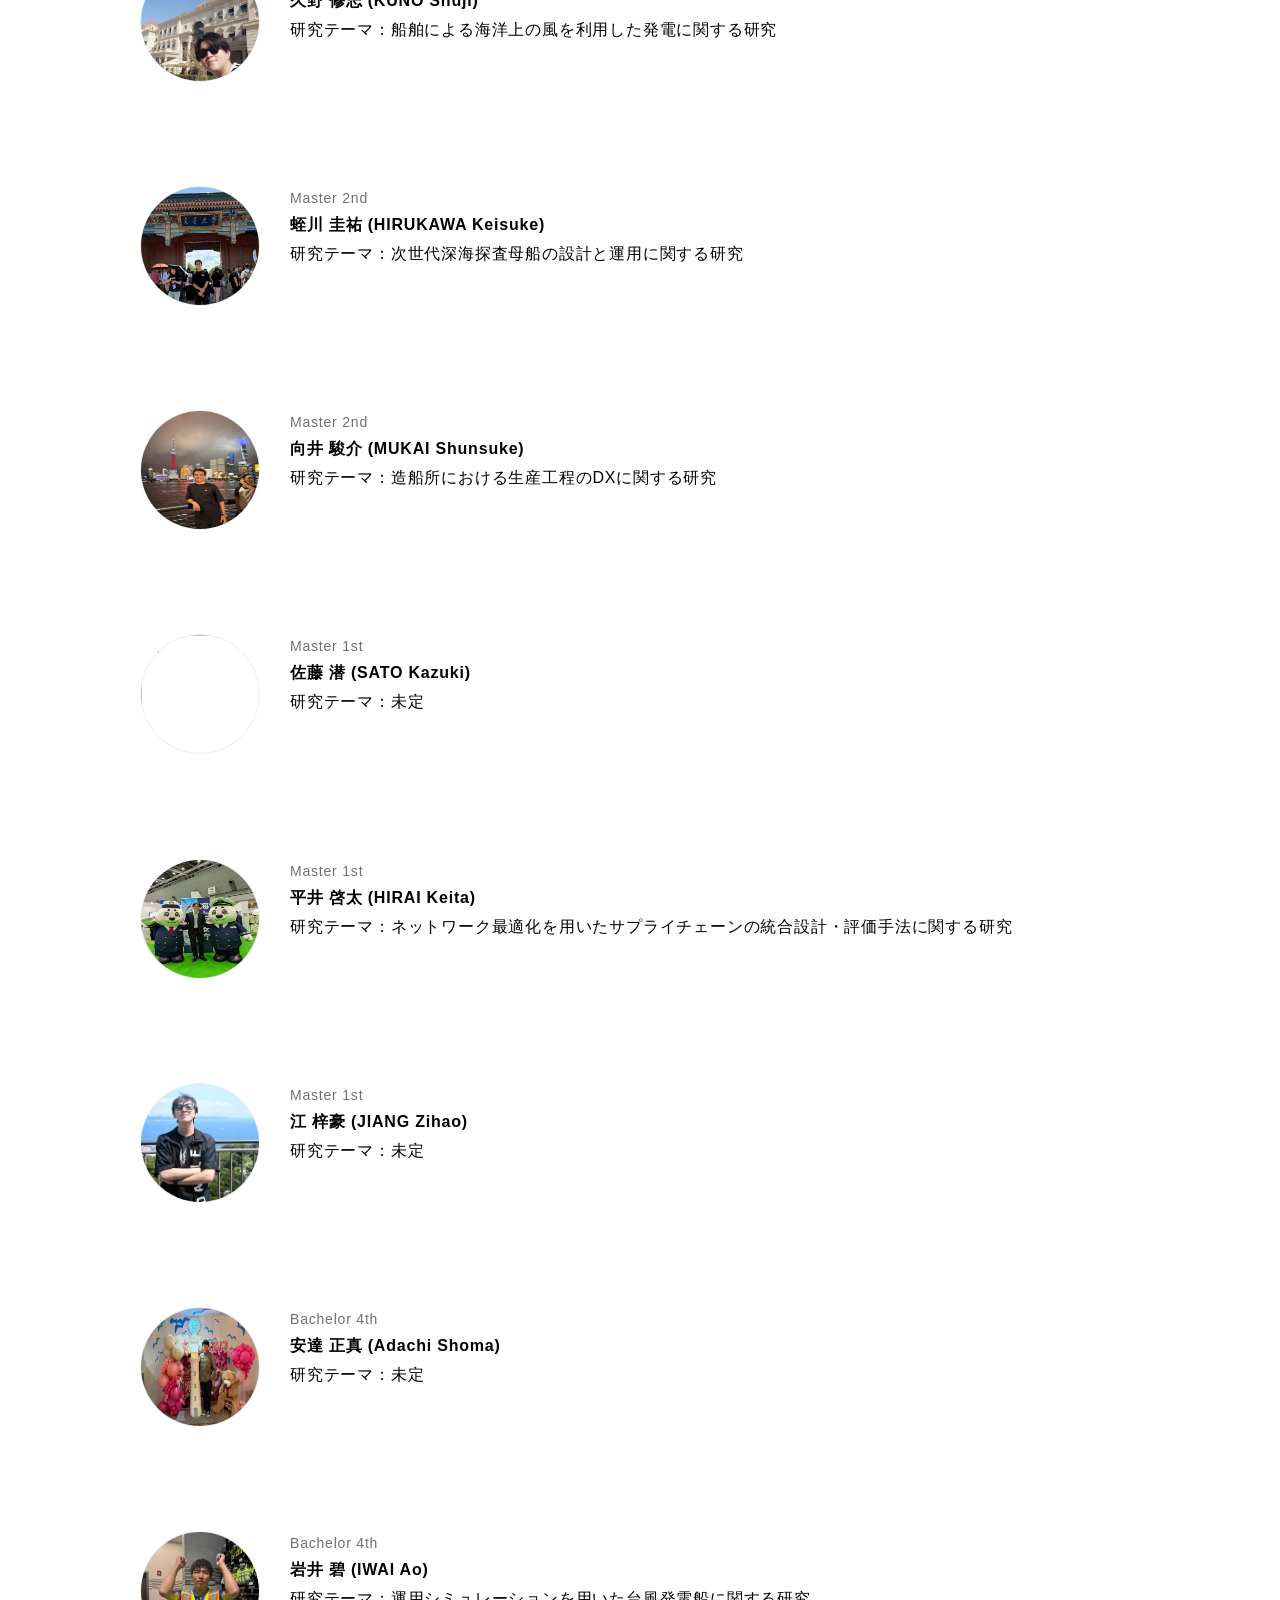
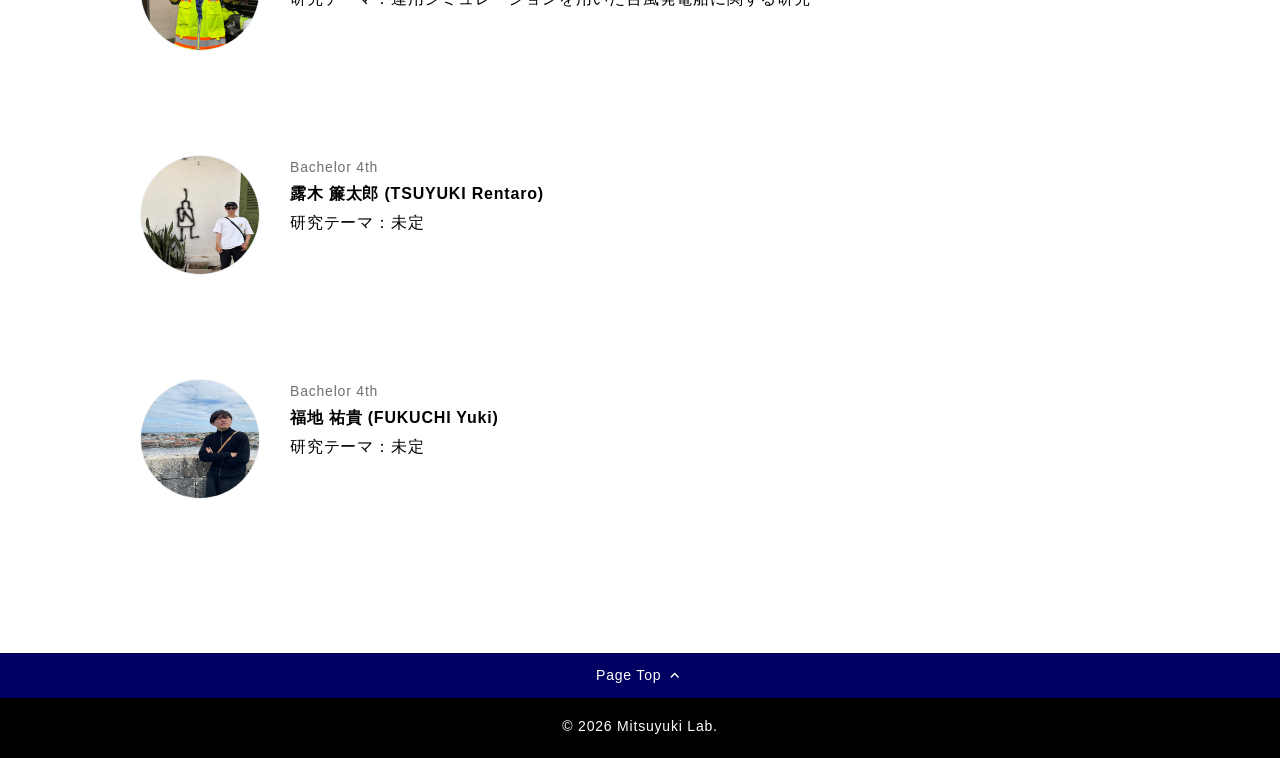
==== commit e10a0237: "Update profile image of Sato Kazuki" ====
--- a/member.html
+++ b/member.html
@@ -136,7 +136,7 @@
                     </div>
                 </li>
                 <li class="member">
-                    <img class="member_icon" src="static/images/sea-member.png">
+                    <img class="member_icon" src="static/images/member_kazuki_sato.jpg">
                     <div class="member_info">
                         <p class="position">Master 1st</p>
                         <h4>佐藤 潜 (SATO Kazuki)</h4>
